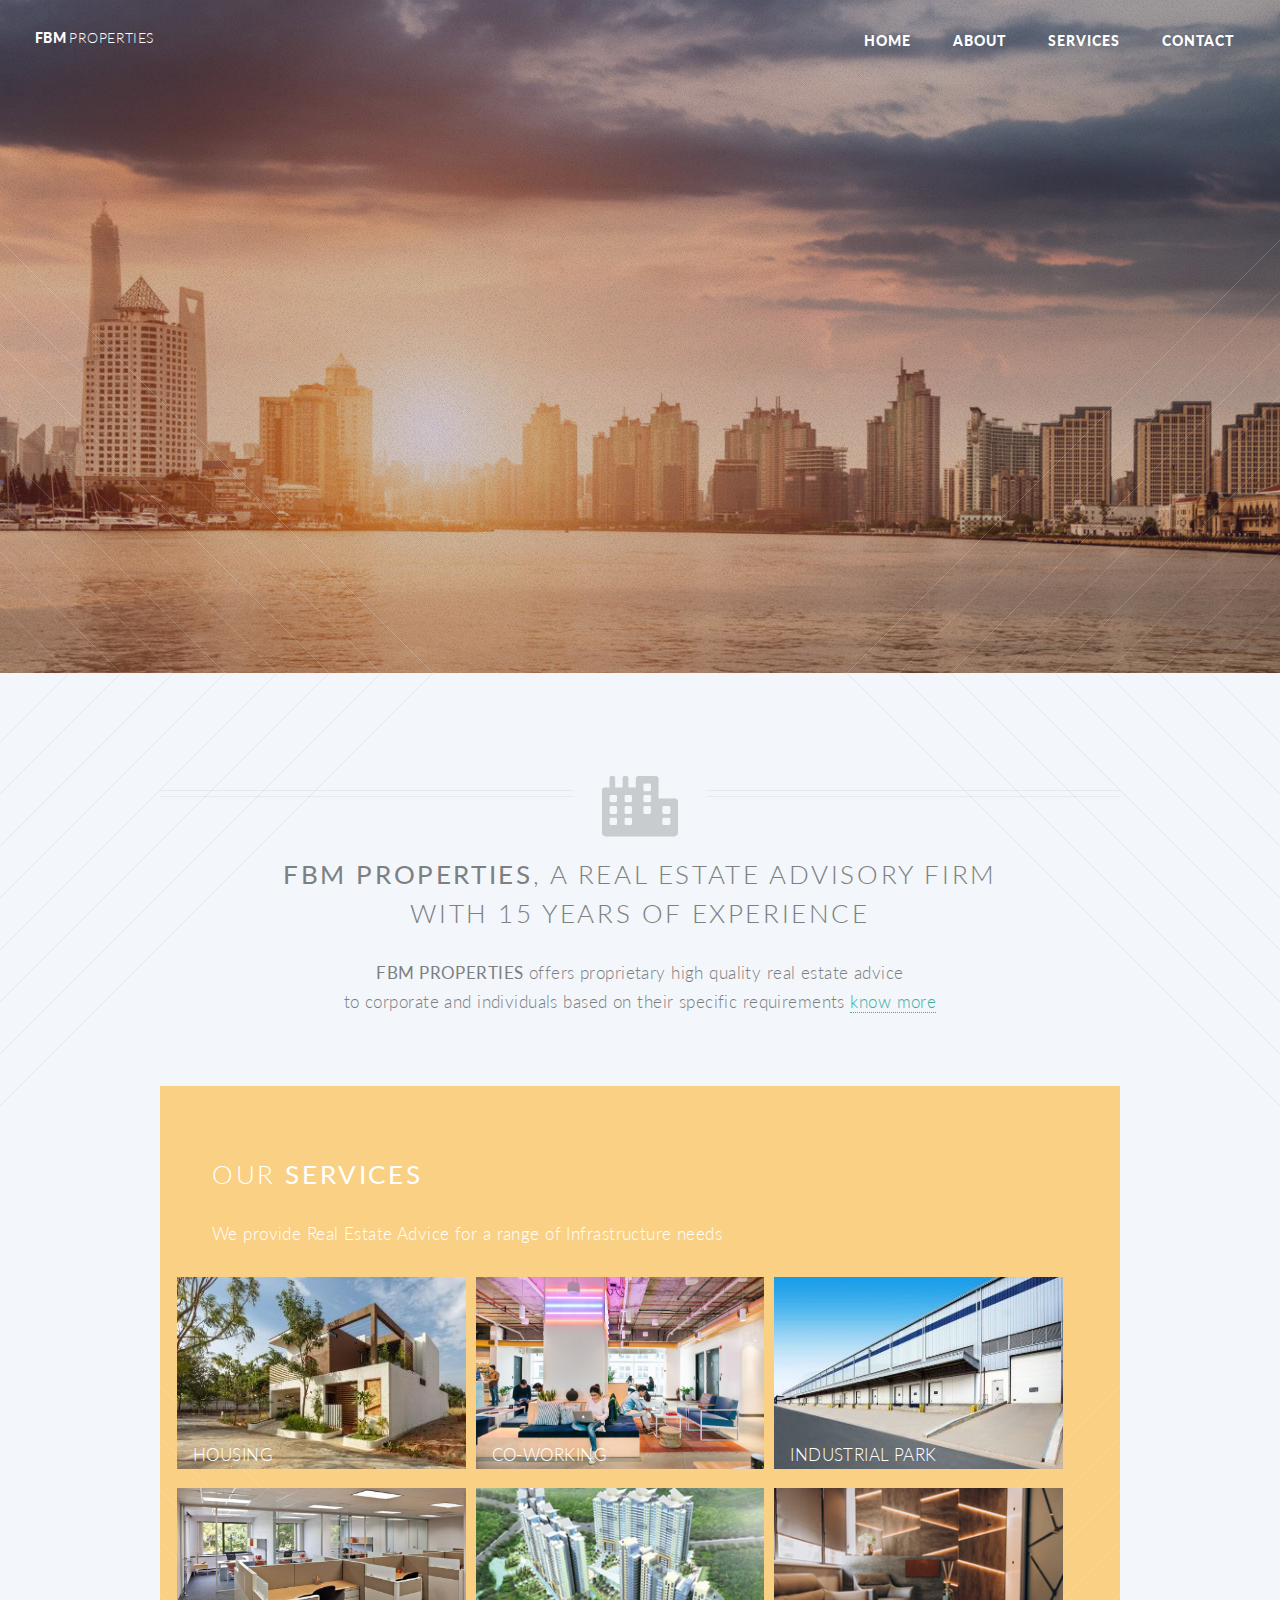
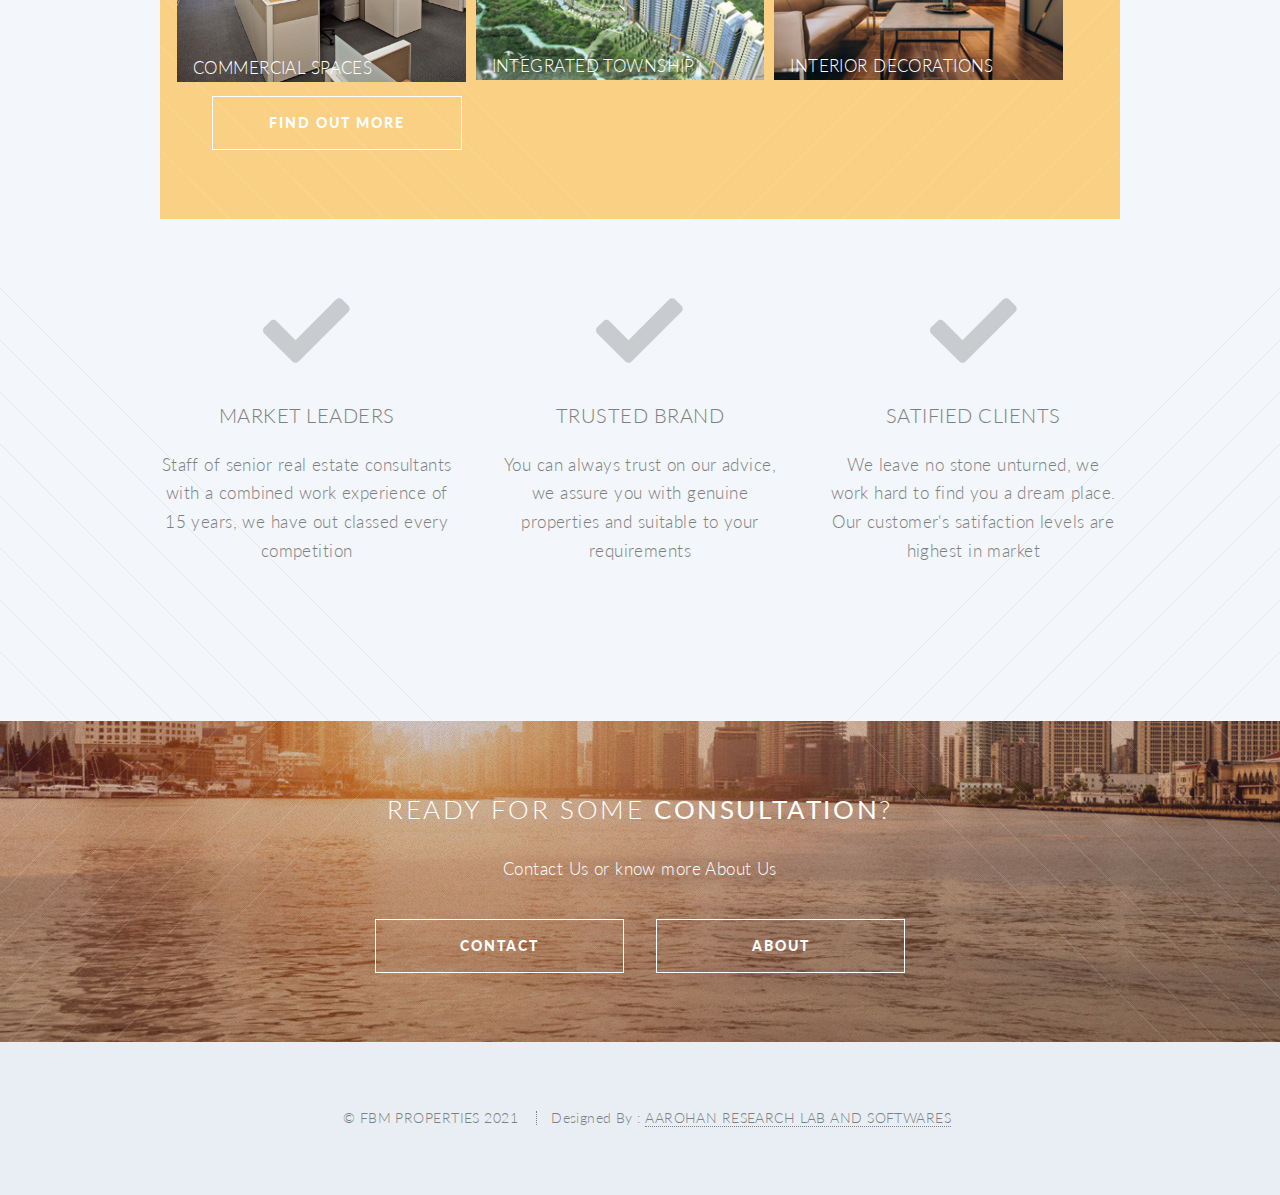
==== index.html @ 4f28b7e7 "First Commit" ====
<!DOCTYPE HTML>
<!--
	Twenty by HTML5 UP
	html5up.net | @ajlkn
	Free for personal and commercial use under the CCA 3.0 license (html5up.net/license)
-->
<html>

<head>
	<title>FBM Properties</title>
	<meta charset="utf-8" />
	<meta name="viewport" content="width=device-width, initial-scale=1, user-scalable=no" />
	<link rel="stylesheet" href="assets/css/main.css" />
	<noscript>
		<link rel="stylesheet" href="assets/css/noscript.css" />
	</noscript>
	<style>
		* {
			box-sizing: border-box;
		}

		.img-container {
			position: relative;
			text-align: center;
			color: white;
		}

		.bottom-left {
			position: absolute;
			bottom: 8px;
			left: 16px;
		}

		.column {
			float: left;
			width: 33.33%;
			padding: 5px;
		}

		/* Clearfix (clear floats) */
		.row::after {
			content: "";
			clear: both;
			display: table;
		}
	</style>
</head>

<body class="index is-preload">
	<div id="page-wrapper">

		<!-- Header -->
		<header id="header" class="alt">
			<h1 id="logo"><a href="index.html">FBM <span>Properties</span></a></h1>
			<nav id="nav">
				<ul>
					<li class="current"><a href="index.html">HOME</a></li>
					<li class="current"><a href="aboutus.html">ABOUT</a></li>
					<li class="current"><a href="services.html">SERVICES</a></li>
					<!-- <li class="current"><a href="expertise.html">OUR EXPERTISE</a></li> -->
					<li class="current"><a href="contact.html">CONTACT</a></li>
					<!-- <li class="submenu">
								<a href="#">Layouts</a>
								<ul>
									<li><a href="left-sidebar.html">Left Sidebar</a></li>
									<li><a href="right-sidebar.html">Right Sidebar</a></li>
									<li><a href="no-sidebar.html">No Sidebar</a></li>
									<li><a href="contact.html">Contact</a></li>
									<li class="submenu">
										<a href="#">Submenu</a>
										<ul>
											<li><a href="#">Dolore Sed</a></li>
											<li><a href="#">Consequat</a></li>
											<li><a href="#">Lorem Magna</a></li>
											<li><a href="#">Sed Magna</a></li>
											<li><a href="#">Ipsum Nisl</a></li>
										</ul>
									</li>
								</ul>
							</li> -->
					<!-- <li><a href="#" class="button primary">Sign Up</a></li> -->
				</ul>
			</nav>
		</header>

		<!-- Banner -->
		<section id="banner">

			<!--
						".inner" is set up as an inline-block so it automatically expands
						in both directions to fit whatever's inside it. This means it won't
						automatically wrap lines, so be sure to use line breaks where
						appropriate (<br />).
					-->
			<div class="inner">

				<header>
					<h2><img src="./images/logo-gold.png" /></h2>
				</header>
				<p><strong>A real estate advisory firm</strong>
					<br />
					<br />
					We are Maharashtra Based
				</p>
				<footer>
					<ul class="buttons stacked">
						<li><a href="#main" class="button fit scrolly">EXPLORE</a></li>
					</ul>
				</footer>

			</div>

		</section>

		<!-- Main -->
		<article id="main">

			<header class="special container">
				<span class="icon solid fas fa-city"></span>
				<h2><strong>FBM Properties</strong>, a real estate advisory firm
					<br />
					With 15 years of experience
				</h2>
				<p><strong>FBM PROPERTIES</strong> offers proprietary high quality real estate advice
					<br />
					to corporate and individuals based on their
					specific requirements <a href="aboutus.html">know more</a>
				</p>
			</header>

			<!-- One -->
			<section class="wrapper style2 container special-alt">

				<div class="col-8 col-12-narrower">

					<header>
						<h2>Our<strong> Services</strong></h2>
					</header>
					<p>We provide Real Estate Advice for a range of Infrastructure needs</p>
					<br />
					<div class="row">
						<div class="column">
							<div class="img-container">
							<img src="./images/services/housing.jpg" alt="HOUSING" style="width:100%">
							<div class="bottom-left">HOUSING</div></div>
						</div>
						<div class="column">
							<div class="img-container">
							<img src="./images/services/co-working.jpg" alt="CO-WORKING" style="width:100%">
							<div class="bottom-left">CO-WORKING</div></div>
						</div>
						<div class="column">
							<div class="img-container">
							<img src="./images/services/industrial-park.jpg" alt="INDUSTRIAL PARK" style="width:100%">
							<div class="bottom-left">INDUSTRIAL PARK</div></div>
						</div>
						<div class="column">
							<div class="img-container">
							<img src="./images/services/commercial-spaces.jpg" alt="COMMERCIAL SPACES" style="width:100%">
							<div class="bottom-left">COMMERCIAL SPACES</div></div>
						</div>
						<div class="column">
							<div class="img-container">
							<img src="./images/services/integrated-township.jpg" alt="FINTEGRATED TOWNSHIP" style="width:100%">
							<div class="bottom-left">INTEGRATED TOWNSHIP</div></div>
						</div>
						<div class="column">
							<div class="img-container">
							<img src="./images/services/interior-decorations.jpg" alt="INTERIOR DECORATIONS" style="width:100%">
							<div class="bottom-left">INTERIOR DECORATIONS</div></div>
						</div>
					</div>
					<footer>
						<ul class="buttons">
							<li><a href="services.html" class="button">FIND OUT MORE</a></li>
						</ul>
					</footer>
				</div>


			</section>

			<!-- Two -->
			<section class="wrapper style1 container special">
				<div class="row">
					<div class="col-4 col-12-narrower">

						<section>
							<span class="icon solid featured fa-check"></span>
							<header>
								<h3>Market Leaders</h3>
							</header>
							<p>Staff of senior real estate consultants with a combined work experience of 15 years, we have out classed every competition</p>
						</section>

					</div>
					<div class="col-4 col-12-narrower">

						<section>
							<span class="icon solid featured fa-check"></span>
							<header>
								<h3>Trusted Brand</h3>
							</header>
							<p>You can always trust on our advice, we assure you with genuine properties and suitable to your requirements</p>
						</section>

					</div>
					<div class="col-4 col-12-narrower">

						<section>
							<span class="icon solid featured fa-check"></span>
							<header>
								<h3>Satified Clients</h3>
							</header>
							<p>We leave no stone unturned, we work hard to find you a dream place. Our customer's satifaction levels are highest in market</p>
						</section>

					</div>
				</div>
			</section>

			<!-- Three -->
			<!-- <section class="wrapper style3 container special">

				<header class="major">
					<h2>OUR <strong>EXPERTISE</strong></h2>
				</header>
			
				
				<div class="row">
					<div class="col-6 col-12-narrower">

						<section>
							<a href="#" class="image featured"><img src="./images/expertise/generic-consult.jpg" alt="" /></a>
							<header>
								<h3>Generic Consulting</h3>
							</header>
							
						</section>

					</div>
					<div class="col-6 col-12-narrower">

						<section>
							<a href="#" class="image featured"><img src="./images/expertise/transaction-coordinators.jpg" alt="" /></a>
							<header>
								<h3>Transaction Management</h3>
							</header>
							
						</section>

					</div>
				</div>
				<div class="row">
					<div class="col-6 col-12-narrower">

						<section>
							<a href="#" class="image featured"><img src="./images/expertise/pre-leased.jpg" alt="" /></a>
							<header>
								<h3>Pre-leased Properties</h3>
							</header>
							
						</section>

					</div>
					<div class="col-6 col-12-narrower">

						<section>
							<a href="#" class="image featured"><img src="images/expertise/land-aqui.jpg" alt="" /></a>
							<header>
								<h3>Land Acquisition</h3>
							</header>
							
						</section>

					</div>
					<div class="col-6 col-12-narrower">

						<section>
							<a href="#" class="image featured"><img src="./images/expertise/high-end.jpg" alt="" /></a>
							<header>
								<h3>Residential Services for Expats & High End Condominiums</h3>
							</header>
							
						</section>

					</div>
				</div>

				<footer class="major">
					<ul class="buttons">
						<li><a href="expertise.html" class="button">LEARN MORE</a></li>
					</ul>
				</footer>

			</section> -->

		</article>

		<!-- CTA -->
		<section id="cta">

			<header>
				<h2>Ready for some <strong>consultation</strong>?</h2>
				<p>Contact Us or know more About Us</p>
			</header>
			<footer>
				<ul class="buttons">
					<li><a href="contact.html" class="button">CONTACT</a></li>
					<li><a href="aboutus.html" class="button">ABOUT</a></li>
				</ul>
			</footer>

		</section>

		<!-- Footer -->
		<footer id="footer">

			<ul class="copyright">
				<li>&copy; FBM PROPERTIES 2021</li>
				<li>Designed By : <a href="http://aarohanresearchlab.com/">AAROHAN RESEARCH LAB AND SOFTWARES</a></li>
			</ul>

		</footer>

	</div>

	<!-- Scripts -->
	<script src="assets/js/jquery.min.js"></script>
	<script src="assets/js/jquery.dropotron.min.js"></script>
	<script src="assets/js/jquery.scrolly.min.js"></script>
	<script src="assets/js/jquery.scrollex.min.js"></script>
	<script src="assets/js/browser.min.js"></script>
	<script src="assets/js/breakpoints.min.js"></script>
	<script src="assets/js/util.js"></script>
	<script src="assets/js/main.js"></script>

</body>

</html>
---- assets/css/main.css ----
@import url("fontawesome-all.min.css");
@import url("https://fonts.googleapis.com/css?family=Lato:300,400,900");

/*
	Twenty by HTML5 UP
	html5up.net | @ajlkn
	Free for personal and commercial use under the CCA 3.0 license (html5up.net/license)
*/

html, body, div, span, applet, object,
iframe, h1, h2, h3, h4, h5, h6, p, blockquote,
pre, a, abbr, acronym, address, big, cite,
code, del, dfn, em, img, ins, kbd, q, s, samp,
small, strike, strong, sub, sup, tt, var, b,
u, i, center, dl, dt, dd, ol, ul, li, fieldset,
form, label, legend, table, caption, tbody,
tfoot, thead, tr, th, td, article, aside,
canvas, details, embed, figure, figcaption,
footer, header, hgroup, menu, nav, output, ruby,
section, summary, time, mark, audio, video {
	margin: 0;
	padding: 0;
	border: 0;
	font-size: 100%;
	font: inherit;
	vertical-align: baseline;}

article, aside, details, figcaption, figure,
footer, header, hgroup, menu, nav, section {
	display: block;}

body {
	line-height: 1;
}

ol, ul {
	list-style: none;
}

blockquote, q {
	quotes: none;
}

	blockquote:before, blockquote:after, q:before, q:after {
		content: '';
		content: none;
	}

table {
	border-collapse: collapse;
	border-spacing: 0;
}

body {
	-webkit-text-size-adjust: none;
}

mark {
	background-color: transparent;
	color: inherit;
}

input::-moz-focus-inner {
	border: 0;
	padding: 0;
}

input, select, textarea {
	-moz-appearance: none;
	-webkit-appearance: none;
	-ms-appearance: none;
	appearance: none;
}

/* Basic */

	html {
		box-sizing: border-box;
	}

	*, *:before, *:after {
		box-sizing: inherit;
	}

	body {
		background: #f3f6fa;
	}

		body.is-preload *, body.is-preload *:before, body.is-preload *:after {
			-moz-animation: none !important;
			-webkit-animation: none !important;
			-ms-animation: none !important;
			animation: none !important;
			-moz-transition: none !important;
			-webkit-transition: none !important;
			-ms-transition: none !important;
			transition: none !important;
		}

	body, input, select, textarea {
		color: #7c8081;
		font-family: 'Lato', sans-serif;
		font-size: 15pt;
		font-weight: 300;
		letter-spacing: 0.025em;
		line-height: 1.75em;
	}

	a {
		-moz-transition: color 0.2s ease-in-out, border-color 0.2s ease-in-out, background-color 0.2s ease-in-out;
		-webkit-transition: color 0.2s ease-in-out, border-color 0.2s ease-in-out, background-color 0.2s ease-in-out;
		-ms-transition: color 0.2s ease-in-out, border-color 0.2s ease-in-out, background-color 0.2s ease-in-out;
		transition: color 0.2s ease-in-out, border-color 0.2s ease-in-out, background-color 0.2s ease-in-out;
		color: #3fb1a3;
		text-decoration: none;
		border-bottom: dotted 1px;
	}

		a:hover {
			border-bottom-color: transparent;
		}

	strong, b {
		font-weight: 400;
	}

	p, ul, ol, dl, table, blockquote {
		margin: 0 0 2em 0;
	}

	h1, h2, h3, h4, h5, h6 {
		color: inherit;
		font-weight: 300;
		line-height: 1.75em;
		margin-bottom: 1em;
		text-transform: uppercase;
	}

		h1 a, h2 a, h3 a, h4 a, h5 a, h6 a {
			color: inherit;
			text-decoration: none;
			border: 0;
		}

	h2 {
		font-size: 1.5em;
		letter-spacing: 0.1em;
	}

	h3 {
		font-size: 1.15em;
		letter-spacing: 0.025em;
	}

	sub {
		font-size: 0.8em;
		position: relative;
		top: 0.5em;
	}

	sup {
		font-size: 0.8em;
		position: relative;
		top: -0.5em;
	}

	hr {
		border-top: solid 1px rgba(124, 128, 129, 0.2);
		border: 0;
		margin-bottom: 1.5em;
	}

	blockquote {
		border-left: solid 0.5em rgba(124, 128, 129, 0.2);
		font-style: italic;
		padding: 1em 0 1em 2em;
	}

/* Container */

	.container {
		margin: 0 auto;
		max-width: 100%;
		width: 1400px;
	}

		.container.medium {
			width: 1050px;
		}

		@media screen and (max-width: 1680px) {

			.container {
				width: 1200px;
			}

				.container.medium {
					width: 900px;
				}

		}

		@media screen and (max-width: 1280px) {

			.container {
				width: 960px;
			}

				.container.medium {
					width: 735px;
				}

		}

		@media screen and (max-width: 980px) {

			.container {
				width: 95%;
			}

				.container.medium {
					width: 71.25%;
				}

		}

		@media screen and (max-width: 840px) {

			.container {
				width: 95%;
			}

				.container.medium {
					width: 95%;
				}

		}

		@media screen and (max-width: 736px) {

			.container {
				width: 100%;
			}

				.container.medium {
					width: 100%;
				}

		}

/* Row */

	.row {
		display: flex;
		flex-wrap: wrap;
		box-sizing: border-box;
		align-items: stretch;
	}

		.row > * {
			box-sizing: border-box;
		}

		.row.gtr-uniform > * > :last-child {
			margin-bottom: 0;
		}

		.row.aln-left {
			justify-content: flex-start;
		}

		.row.aln-center {
			justify-content: center;
		}

		.row.aln-right {
			justify-content: flex-end;
		}

		.row.aln-top {
			align-items: flex-start;
		}

		.row.aln-middle {
			align-items: center;
		}

		.row.aln-bottom {
			align-items: flex-end;
		}

		.row > .imp {
			order: -1;
		}

		.row > .col-1 {
			width: 8.33333%;
		}

		.row > .off-1 {
			margin-left: 8.33333%;
		}

		.row > .col-2 {
			width: 16.66667%;
		}

		.row > .off-2 {
			margin-left: 16.66667%;
		}

		.row > .col-3 {
			width: 25%;
		}

		.row > .off-3 {
			margin-left: 25%;
		}

		.row > .col-4 {
			width: 33.33333%;
		}

		.row > .off-4 {
			margin-left: 33.33333%;
		}

		.row > .col-5 {
			width: 41.66667%;
		}

		.row > .off-5 {
			margin-left: 41.66667%;
		}

		.row > .col-6 {
			width: 50%;
		}

		.row > .off-6 {
			margin-left: 50%;
		}

		.row > .col-7 {
			width: 58.33333%;
		}

		.row > .off-7 {
			margin-left: 58.33333%;
		}

		.row > .col-8 {
			width: 66.66667%;
		}

		.row > .off-8 {
			margin-left: 66.66667%;
		}

		.row > .col-9 {
			width: 75%;
		}

		.row > .off-9 {
			margin-left: 75%;
		}

		.row > .col-10 {
			width: 83.33333%;
		}

		.row > .off-10 {
			margin-left: 83.33333%;
		}

		.row > .col-11 {
			width: 91.66667%;
		}

		.row > .off-11 {
			margin-left: 91.66667%;
		}

		.row > .col-12 {
			width: 100%;
		}

		.row > .off-12 {
			margin-left: 100%;
		}

		.row.gtr-0 {
			margin-top: 0px;
			margin-left: 0px;
		}

			.row.gtr-0 > * {
				padding: 0px 0 0 0px;
			}

			.row.gtr-0.gtr-uniform {
				margin-top: 0px;
			}

				.row.gtr-0.gtr-uniform > * {
					padding-top: 0px;
				}

		.row.gtr-25 {
			margin-top: -12.5px;
			margin-left: -12.5px;
		}

			.row.gtr-25 > * {
				padding: 12.5px 0 0 12.5px;
			}

			.row.gtr-25.gtr-uniform {
				margin-top: -12.5px;
			}

				.row.gtr-25.gtr-uniform > * {
					padding-top: 12.5px;
				}

		.row.gtr-50 {
			margin-top: -25px;
			margin-left: -25px;
		}

			.row.gtr-50 > * {
				padding: 25px 0 0 25px;
			}

			.row.gtr-50.gtr-uniform {
				margin-top: -25px;
			}

				.row.gtr-50.gtr-uniform > * {
					padding-top: 25px;
				}

		.row {
			margin-top: -50px;
			margin-left: -50px;
		}

			.row > * {
				padding: 50px 0 0 50px;
			}

			.row.gtr-uniform {
				margin-top: -50px;
			}

				.row.gtr-uniform > * {
					padding-top: 50px;
				}

		.row.gtr-150 {
			margin-top: -75px;
			margin-left: -75px;
		}

			.row.gtr-150 > * {
				padding: 75px 0 0 75px;
			}

			.row.gtr-150.gtr-uniform {
				margin-top: -75px;
			}

				.row.gtr-150.gtr-uniform > * {
					padding-top: 75px;
				}

		.row.gtr-200 {
			margin-top: -100px;
			margin-left: -100px;
		}

			.row.gtr-200 > * {
				padding: 100px 0 0 100px;
			}

			.row.gtr-200.gtr-uniform {
				margin-top: -100px;
			}

				.row.gtr-200.gtr-uniform > * {
					padding-top: 100px;
				}

		@media screen and (max-width: 1680px) {

			.row {
				display: flex;
				flex-wrap: wrap;
				box-sizing: border-box;
				align-items: stretch;
			}

				.row > * {
					box-sizing: border-box;
				}

				.row.gtr-uniform > * > :last-child {
					margin-bottom: 0;
				}

				.row.aln-left {
					justify-content: flex-start;
				}

				.row.aln-center {
					justify-content: center;
				}

				.row.aln-right {
					justify-content: flex-end;
				}

				.row.aln-top {
					align-items: flex-start;
				}

				.row.aln-middle {
					align-items: center;
				}

				.row.aln-bottom {
					align-items: flex-end;
				}

				.row > .imp-wide {
					order: -1;
				}

				.row > .col-1-wide {
					width: 8.33333%;
				}

				.row > .off-1-wide {
					margin-left: 8.33333%;
				}

				.row > .col-2-wide {
					width: 16.66667%;
				}

				.row > .off-2-wide {
					margin-left: 16.66667%;
				}

				.row > .col-3-wide {
					width: 25%;
				}

				.row > .off-3-wide {
					margin-left: 25%;
				}

				.row > .col-4-wide {
					width: 33.33333%;
				}

				.row > .off-4-wide {
					margin-left: 33.33333%;
				}

				.row > .col-5-wide {
					width: 41.66667%;
				}

				.row > .off-5-wide {
					margin-left: 41.66667%;
				}

				.row > .col-6-wide {
					width: 50%;
				}

				.row > .off-6-wide {
					margin-left: 50%;
				}

				.row > .col-7-wide {
					width: 58.33333%;
				}

				.row > .off-7-wide {
					margin-left: 58.33333%;
				}

				.row > .col-8-wide {
					width: 66.66667%;
				}

				.row > .off-8-wide {
					margin-left: 66.66667%;
				}

				.row > .col-9-wide {
					width: 75%;
				}

				.row > .off-9-wide {
					margin-left: 75%;
				}

				.row > .col-10-wide {
					width: 83.33333%;
				}

				.row > .off-10-wide {
					margin-left: 83.33333%;
				}

				.row > .col-11-wide {
					width: 91.66667%;
				}

				.row > .off-11-wide {
					margin-left: 91.66667%;
				}

				.row > .col-12-wide {
					width: 100%;
				}

				.row > .off-12-wide {
					margin-left: 100%;
				}

				.row.gtr-0 {
					margin-top: 0px;
					margin-left: 0px;
				}

					.row.gtr-0 > * {
						padding: 0px 0 0 0px;
					}

					.row.gtr-0.gtr-uniform {
						margin-top: 0px;
					}

						.row.gtr-0.gtr-uniform > * {
							padding-top: 0px;
						}

				.row.gtr-25 {
					margin-top: -10px;
					margin-left: -10px;
				}

					.row.gtr-25 > * {
						padding: 10px 0 0 10px;
					}

					.row.gtr-25.gtr-uniform {
						margin-top: -10px;
					}

						.row.gtr-25.gtr-uniform > * {
							padding-top: 10px;
						}

				.row.gtr-50 {
					margin-top: -20px;
					margin-left: -20px;
				}

					.row.gtr-50 > * {
						padding: 20px 0 0 20px;
					}

					.row.gtr-50.gtr-uniform {
						margin-top: -20px;
					}

						.row.gtr-50.gtr-uniform > * {
							padding-top: 20px;
						}

				.row {
					margin-top: -40px;
					margin-left: -40px;
				}

					.row > * {
						padding: 40px 0 0 40px;
					}

					.row.gtr-uniform {
						margin-top: -40px;
					}

						.row.gtr-uniform > * {
							padding-top: 40px;
						}

				.row.gtr-150 {
					margin-top: -60px;
					margin-left: -60px;
				}

					.row.gtr-150 > * {
						padding: 60px 0 0 60px;
					}

					.row.gtr-150.gtr-uniform {
						margin-top: -60px;
					}

						.row.gtr-150.gtr-uniform > * {
							padding-top: 60px;
						}

				.row.gtr-200 {
					margin-top: -80px;
					margin-left: -80px;
				}

					.row.gtr-200 > * {
						padding: 80px 0 0 80px;
					}

					.row.gtr-200.gtr-uniform {
						margin-top: -80px;
					}

						.row.gtr-200.gtr-uniform > * {
							padding-top: 80px;
						}

		}

		@media screen and (max-width: 1280px) {

			.row {
				display: flex;
				flex-wrap: wrap;
				box-sizing: border-box;
				align-items: stretch;
			}

				.row > * {
					box-sizing: border-box;
				}

				.row.gtr-uniform > * > :last-child {
					margin-bottom: 0;
				}

				.row.aln-left {
					justify-content: flex-start;
				}

				.row.aln-center {
					justify-content: center;
				}

				.row.aln-right {
					justify-content: flex-end;
				}

				.row.aln-top {
					align-items: flex-start;
				}

				.row.aln-middle {
					align-items: center;
				}

				.row.aln-bottom {
					align-items: flex-end;
				}

				.row > .imp-normal {
					order: -1;
				}

				.row > .col-1-normal {
					width: 8.33333%;
				}

				.row > .off-1-normal {
					margin-left: 8.33333%;
				}

				.row > .col-2-normal {
					width: 16.66667%;
				}

				.row > .off-2-normal {
					margin-left: 16.66667%;
				}

				.row > .col-3-normal {
					width: 25%;
				}

				.row > .off-3-normal {
					margin-left: 25%;
				}

				.row > .col-4-normal {
					width: 33.33333%;
				}

				.row > .off-4-normal {
					margin-left: 33.33333%;
				}

				.row > .col-5-normal {
					width: 41.66667%;
				}

				.row > .off-5-normal {
					margin-left: 41.66667%;
				}

				.row > .col-6-normal {
					width: 50%;
				}

				.row > .off-6-normal {
					margin-left: 50%;
				}

				.row > .col-7-normal {
					width: 58.33333%;
				}

				.row > .off-7-normal {
					margin-left: 58.33333%;
				}

				.row > .col-8-normal {
					width: 66.66667%;
				}

				.row > .off-8-normal {
					margin-left: 66.66667%;
				}

				.row > .col-9-normal {
					width: 75%;
				}

				.row > .off-9-normal {
					margin-left: 75%;
				}

				.row > .col-10-normal {
					width: 83.33333%;
				}

				.row > .off-10-normal {
					margin-left: 83.33333%;
				}

				.row > .col-11-normal {
					width: 91.66667%;
				}

				.row > .off-11-normal {
					margin-left: 91.66667%;
				}

				.row > .col-12-normal {
					width: 100%;
				}

				.row > .off-12-normal {
					margin-left: 100%;
				}

				.row.gtr-0 {
					margin-top: 0px;
					margin-left: 0px;
				}

					.row.gtr-0 > * {
						padding: 0px 0 0 0px;
					}

					.row.gtr-0.gtr-uniform {
						margin-top: 0px;
					}

						.row.gtr-0.gtr-uniform > * {
							padding-top: 0px;
						}

				.row.gtr-25 {
					margin-top: -10px;
					margin-left: -10px;
				}

					.row.gtr-25 > * {
						padding: 10px 0 0 10px;
					}

					.row.gtr-25.gtr-uniform {
						margin-top: -10px;
					}

						.row.gtr-25.gtr-uniform > * {
							padding-top: 10px;
						}

				.row.gtr-50 {
					margin-top: -20px;
					margin-left: -20px;
				}

					.row.gtr-50 > * {
						padding: 20px 0 0 20px;
					}

					.row.gtr-50.gtr-uniform {
						margin-top: -20px;
					}

						.row.gtr-50.gtr-uniform > * {
							padding-top: 20px;
						}

				.row {
					margin-top: -40px;
					margin-left: -40px;
				}

					.row > * {
						padding: 40px 0 0 40px;
					}

					.row.gtr-uniform {
						margin-top: -40px;
					}

						.row.gtr-uniform > * {
							padding-top: 40px;
						}

				.row.gtr-150 {
					margin-top: -60px;
					margin-left: -60px;
				}

					.row.gtr-150 > * {
						padding: 60px 0 0 60px;
					}

					.row.gtr-150.gtr-uniform {
						margin-top: -60px;
					}

						.row.gtr-150.gtr-uniform > * {
							padding-top: 60px;
						}

				.row.gtr-200 {
					margin-top: -80px;
					margin-left: -80px;
				}

					.row.gtr-200 > * {
						padding: 80px 0 0 80px;
					}

					.row.gtr-200.gtr-uniform {
						margin-top: -80px;
					}

						.row.gtr-200.gtr-uniform > * {
							padding-top: 80px;
						}

		}

		@media screen and (max-width: 980px) {

			.row {
				display: flex;
				flex-wrap: wrap;
				box-sizing: border-box;
				align-items: stretch;
			}

				.row > * {
					box-sizing: border-box;
				}

				.row.gtr-uniform > * > :last-child {
					margin-bottom: 0;
				}

				.row.aln-left {
					justify-content: flex-start;
				}

				.row.aln-center {
					justify-content: center;
				}

				.row.aln-right {
					justify-content: flex-end;
				}

				.row.aln-top {
					align-items: flex-start;
				}

				.row.aln-middle {
					align-items: center;
				}

				.row.aln-bottom {
					align-items: flex-end;
				}

				.row > .imp-narrow {
					order: -1;
				}

				.row > .col-1-narrow {
					width: 8.33333%;
				}

				.row > .off-1-narrow {
					margin-left: 8.33333%;
				}

				.row > .col-2-narrow {
					width: 16.66667%;
				}

				.row > .off-2-narrow {
					margin-left: 16.66667%;
				}

				.row > .col-3-narrow {
					width: 25%;
				}

				.row > .off-3-narrow {
					margin-left: 25%;
				}

				.row > .col-4-narrow {
					width: 33.33333%;
				}

				.row > .off-4-narrow {
					margin-left: 33.33333%;
				}

				.row > .col-5-narrow {
					width: 41.66667%;
				}

				.row > .off-5-narrow {
					margin-left: 41.66667%;
				}

				.row > .col-6-narrow {
					width: 50%;
				}

				.row > .off-6-narrow {
					margin-left: 50%;
				}

				.row > .col-7-narrow {
					width: 58.33333%;
				}

				.row > .off-7-narrow {
					margin-left: 58.33333%;
				}

				.row > .col-8-narrow {
					width: 66.66667%;
				}

				.row > .off-8-narrow {
					margin-left: 66.66667%;
				}

				.row > .col-9-narrow {
					width: 75%;
				}

				.row > .off-9-narrow {
					margin-left: 75%;
				}

				.row > .col-10-narrow {
					width: 83.33333%;
				}

				.row > .off-10-narrow {
					margin-left: 83.33333%;
				}

				.row > .col-11-narrow {
					width: 91.66667%;
				}

				.row > .off-11-narrow {
					margin-left: 91.66667%;
				}

				.row > .col-12-narrow {
					width: 100%;
				}

				.row > .off-12-narrow {
					margin-left: 100%;
				}

				.row.gtr-0 {
					margin-top: 0px;
					margin-left: 0px;
				}

					.row.gtr-0 > * {
						padding: 0px 0 0 0px;
					}

					.row.gtr-0.gtr-uniform {
						margin-top: 0px;
					}

						.row.gtr-0.gtr-uniform > * {
							padding-top: 0px;
						}

				.row.gtr-25 {
					margin-top: -7.5px;
					margin-left: -7.5px;
				}

					.row.gtr-25 > * {
						padding: 7.5px 0 0 7.5px;
					}

					.row.gtr-25.gtr-uniform {
						margin-top: -7.5px;
					}

						.row.gtr-25.gtr-uniform > * {
							padding-top: 7.5px;
						}

				.row.gtr-50 {
					margin-top: -15px;
					margin-left: -15px;
				}

					.row.gtr-50 > * {
						padding: 15px 0 0 15px;
					}

					.row.gtr-50.gtr-uniform {
						margin-top: -15px;
					}

						.row.gtr-50.gtr-uniform > * {
							padding-top: 15px;
						}

				.row {
					margin-top: -30px;
					margin-left: -30px;
				}

					.row > * {
						padding: 30px 0 0 30px;
					}

					.row.gtr-uniform {
						margin-top: -30px;
					}

						.row.gtr-uniform > * {
							padding-top: 30px;
						}

				.row.gtr-150 {
					margin-top: -45px;
					margin-left: -45px;
				}

					.row.gtr-150 > * {
						padding: 45px 0 0 45px;
					}

					.row.gtr-150.gtr-uniform {
						margin-top: -45px;
					}

						.row.gtr-150.gtr-uniform > * {
							padding-top: 45px;
						}

				.row.gtr-200 {
					margin-top: -60px;
					margin-left: -60px;
				}

					.row.gtr-200 > * {
						padding: 60px 0 0 60px;
					}

					.row.gtr-200.gtr-uniform {
						margin-top: -60px;
					}

						.row.gtr-200.gtr-uniform > * {
							padding-top: 60px;
						}

		}

		@media screen and (max-width: 840px) {

			.row {
				display: flex;
				flex-wrap: wrap;
				box-sizing: border-box;
				align-items: stretch;
			}

				.row > * {
					box-sizing: border-box;
				}

				.row.gtr-uniform > * > :last-child {
					margin-bottom: 0;
				}

				.row.aln-left {
					justify-content: flex-start;
				}

				.row.aln-center {
					justify-content: center;
				}

				.row.aln-right {
					justify-content: flex-end;
				}

				.row.aln-top {
					align-items: flex-start;
				}

				.row.aln-middle {
					align-items: center;
				}

				.row.aln-bottom {
					align-items: flex-end;
				}

				.row > .imp-narrower {
					order: -1;
				}

				.row > .col-1-narrower {
					width: 8.33333%;
				}

				.row > .off-1-narrower {
					margin-left: 8.33333%;
				}

				.row > .col-2-narrower {
					width: 16.66667%;
				}

				.row > .off-2-narrower {
					margin-left: 16.66667%;
				}

				.row > .col-3-narrower {
					width: 25%;
				}

				.row > .off-3-narrower {
					margin-left: 25%;
				}

				.row > .col-4-narrower {
					width: 33.33333%;
				}

				.row > .off-4-narrower {
					margin-left: 33.33333%;
				}

				.row > .col-5-narrower {
					width: 41.66667%;
				}

				.row > .off-5-narrower {
					margin-left: 41.66667%;
				}

				.row > .col-6-narrower {
					width: 50%;
				}

				.row > .off-6-narrower {
					margin-left: 50%;
				}

				.row > .col-7-narrower {
					width: 58.33333%;
				}

				.row > .off-7-narrower {
					margin-left: 58.33333%;
				}

				.row > .col-8-narrower {
					width: 66.66667%;
				}

				.row > .off-8-narrower {
					margin-left: 66.66667%;
				}

				.row > .col-9-narrower {
					width: 75%;
				}

				.row > .off-9-narrower {
					margin-left: 75%;
				}

				.row > .col-10-narrower {
					width: 83.33333%;
				}

				.row > .off-10-narrower {
					margin-left: 83.33333%;
				}

				.row > .col-11-narrower {
					width: 91.66667%;
				}

				.row > .off-11-narrower {
					margin-left: 91.66667%;
				}

				.row > .col-12-narrower {
					width: 100%;
				}

				.row > .off-12-narrower {
					margin-left: 100%;
				}

				.row.gtr-0 {
					margin-top: 0px;
					margin-left: 0px;
				}

					.row.gtr-0 > * {
						padding: 0px 0 0 0px;
					}

					.row.gtr-0.gtr-uniform {
						margin-top: 0px;
					}

						.row.gtr-0.gtr-uniform > * {
							padding-top: 0px;
						}

				.row.gtr-25 {
					margin-top: -7.5px;
					margin-left: -7.5px;
				}

					.row.gtr-25 > * {
						padding: 7.5px 0 0 7.5px;
					}

					.row.gtr-25.gtr-uniform {
						margin-top: -7.5px;
					}

						.row.gtr-25.gtr-uniform > * {
							padding-top: 7.5px;
						}

				.row.gtr-50 {
					margin-top: -15px;
					margin-left: -15px;
				}

					.row.gtr-50 > * {
						padding: 15px 0 0 15px;
					}

					.row.gtr-50.gtr-uniform {
						margin-top: -15px;
					}

						.row.gtr-50.gtr-uniform > * {
							padding-top: 15px;
						}

				.row {
					margin-top: -30px;
					margin-left: -30px;
				}

					.row > * {
						padding: 30px 0 0 30px;
					}

					.row.gtr-uniform {
						margin-top: -30px;
					}

						.row.gtr-uniform > * {
							padding-top: 30px;
						}

				.row.gtr-150 {
					margin-top: -45px;
					margin-left: -45px;
				}

					.row.gtr-150 > * {
						padding: 45px 0 0 45px;
					}

					.row.gtr-150.gtr-uniform {
						margin-top: -45px;
					}

						.row.gtr-150.gtr-uniform > * {
							padding-top: 45px;
						}

				.row.gtr-200 {
					margin-top: -60px;
					margin-left: -60px;
				}

					.row.gtr-200 > * {
						padding: 60px 0 0 60px;
					}

					.row.gtr-200.gtr-uniform {
						margin-top: -60px;
					}

						.row.gtr-200.gtr-uniform > * {
							padding-top: 60px;
						}

		}

		@media screen and (max-width: 736px) {

			.row {
				display: flex;
				flex-wrap: wrap;
				box-sizing: border-box;
				align-items: stretch;
			}

				.row > * {
					box-sizing: border-box;
				}

				.row.gtr-uniform > * > :last-child {
					margin-bottom: 0;
				}

				.row.aln-left {
					justify-content: flex-start;
				}

				.row.aln-center {
					justify-content: center;
				}

				.row.aln-right {
					justify-content: flex-end;
				}

				.row.aln-top {
					align-items: flex-start;
				}

				.row.aln-middle {
					align-items: center;
				}

				.row.aln-bottom {
					align-items: flex-end;
				}

				.row > .imp-mobile {
					order: -1;
				}

				.row > .col-1-mobile {
					width: 8.33333%;
				}

				.row > .off-1-mobile {
					margin-left: 8.33333%;
				}

				.row > .col-2-mobile {
					width: 16.66667%;
				}

				.row > .off-2-mobile {
					margin-left: 16.66667%;
				}

				.row > .col-3-mobile {
					width: 25%;
				}

				.row > .off-3-mobile {
					margin-left: 25%;
				}

				.row > .col-4-mobile {
					width: 33.33333%;
				}

				.row > .off-4-mobile {
					margin-left: 33.33333%;
				}

				.row > .col-5-mobile {
					width: 41.66667%;
				}

				.row > .off-5-mobile {
					margin-left: 41.66667%;
				}

				.row > .col-6-mobile {
					width: 50%;
				}

				.row > .off-6-mobile {
					margin-left: 50%;
				}

				.row > .col-7-mobile {
					width: 58.33333%;
				}

				.row > .off-7-mobile {
					margin-left: 58.33333%;
				}

				.row > .col-8-mobile {
					width: 66.66667%;
				}

				.row > .off-8-mobile {
					margin-left: 66.66667%;
				}

				.row > .col-9-mobile {
					width: 75%;
				}

				.row > .off-9-mobile {
					margin-left: 75%;
				}

				.row > .col-10-mobile {
					width: 83.33333%;
				}

				.row > .off-10-mobile {
					margin-left: 83.33333%;
				}

				.row > .col-11-mobile {
					width: 91.66667%;
				}

				.row > .off-11-mobile {
					margin-left: 91.66667%;
				}

				.row > .col-12-mobile {
					width: 100%;
				}

				.row > .off-12-mobile {
					margin-left: 100%;
				}

				.row.gtr-0 {
					margin-top: 0px;
					margin-left: 0px;
				}

					.row.gtr-0 > * {
						padding: 0px 0 0 0px;
					}

					.row.gtr-0.gtr-uniform {
						margin-top: 0px;
					}

						.row.gtr-0.gtr-uniform > * {
							padding-top: 0px;
						}

				.row.gtr-25 {
					margin-top: -7.5px;
					margin-left: -7.5px;
				}

					.row.gtr-25 > * {
						padding: 7.5px 0 0 7.5px;
					}

					.row.gtr-25.gtr-uniform {
						margin-top: -7.5px;
					}

						.row.gtr-25.gtr-uniform > * {
							padding-top: 7.5px;
						}

				.row.gtr-50 {
					margin-top: -15px;
					margin-left: -15px;
				}

					.row.gtr-50 > * {
						padding: 15px 0 0 15px;
					}

					.row.gtr-50.gtr-uniform {
						margin-top: -15px;
					}

						.row.gtr-50.gtr-uniform > * {
							padding-top: 15px;
						}

				.row {
					margin-top: -30px;
					margin-left: -30px;
				}

					.row > * {
						padding: 30px 0 0 30px;
					}

					.row.gtr-uniform {
						margin-top: -30px;
					}

						.row.gtr-uniform > * {
							padding-top: 30px;
						}

				.row.gtr-150 {
					margin-top: -45px;
					margin-left: -45px;
				}

					.row.gtr-150 > * {
						padding: 45px 0 0 45px;
					}

					.row.gtr-150.gtr-uniform {
						margin-top: -45px;
					}

						.row.gtr-150.gtr-uniform > * {
							padding-top: 45px;
						}

				.row.gtr-200 {
					margin-top: -60px;
					margin-left: -60px;
				}

					.row.gtr-200 > * {
						padding: 60px 0 0 60px;
					}

					.row.gtr-200.gtr-uniform {
						margin-top: -60px;
					}

						.row.gtr-200.gtr-uniform > * {
							padding-top: 60px;
						}

		}

/* Section/Article */

	section.special, article.special {
		text-align: center;
	}

	header.major {
		padding-bottom: 2em;
	}

	header.special {
		margin-bottom: 5em;
		padding-top: 7em;
		position: relative;
		text-align: center;
	}

		header.special:before, header.special:after {
			border-bottom: solid 1.5px;
			border-top: solid 1.5px;
			content: '';
			height: 7px;
			opacity: 0.1;
			position: absolute;
			top: 1.75em;
			width: 43%;
		}

		header.special:before {
			left: 0;
		}

		header.special:after {
			right: 0;
		}

		header.special h2 {
			margin-bottom: 0;
		}

		header.special h2 + p {
			margin-bottom: 0;
			padding-top: 1.5em;
		}

		header.special .icon {
			cursor: default;
			height: 7em;
			left: 0;
			position: absolute;
			text-align: center;
			top: 1em;
			width: 100%;
		}

			header.special .icon:before {
				font-size: 3.5em;
				opacity: 0.35;
			}

	footer > :last-child {
		margin-bottom: 0;
	}

	footer.major {
		padding-top: 3em;
	}

/* Form */

	input[type="text"],
	input[type="password"],
	input[type="email"],
	textarea {
		-moz-transition: background-color 0.2s ease-in-out, border-color 0.2s ease-in-out;
		-webkit-transition: background-color 0.2s ease-in-out, border-color 0.2s ease-in-out;
		-ms-transition: background-color 0.2s ease-in-out, border-color 0.2s ease-in-out;
		transition: background-color 0.2s ease-in-out, border-color 0.2s ease-in-out;
		-moz-appearance: none;
		-webkit-appearance: none;
		-ms-appearance: none;
		appearance: none;
		background: none;
		border: solid 1px rgba(124, 128, 129, 0.2);
		border-radius: 0;
		color: inherit;
		display: block;
		padding: 0.75em;
		text-decoration: none;
		width: 100%;
		outline: 0;
	}

		input[type="text"]:focus,
		input[type="password"]:focus,
		input[type="email"]:focus,
		textarea:focus {
			border-color: #83d3c9;
		}

	input[type="text"],
	input[type="password"],
	input[type="email"] {
		line-height: 1em;
	}

	::-webkit-input-placeholder {
		color: inherit;
		opacity: 0.5;
		position: relative;
		top: 3px;
	}

	:-moz-placeholder {
		color: inherit;
		opacity: 0.5;
	}

	::-moz-placeholder {
		color: inherit;
		opacity: 0.5;
	}

	:-ms-input-placeholder {
		color: inherit;
		opacity: 0.5;
	}

/* Image */

	.image {
		border: 0;
		position: relative;
	}

		.image:before {
			background: url("images/overlay.png");
			content: '';
			height: 100%;
			left: 0;
			position: absolute;
			top: 0;
			width: 100%;
		}

		.image.fit {
			display: block;
		}

			.image.fit img {
				display: block;
				width: 100%;
			}

		.image.featured {
			display: block;
			margin: 0 0 2em 0;
		}

			.image.featured img {
				display: block;
				width: 100%;
			}

/* Icon */

	.icon {
		text-decoration: none;
		position: relative;
	}

		.icon:before {
			-moz-osx-font-smoothing: grayscale;
			-webkit-font-smoothing: antialiased;
			display: inline-block;
			font-style: normal;
			font-variant: normal;
			text-rendering: auto;
			line-height: 1;
			text-transform: none !important;
			font-family: 'Font Awesome 5 Free';
			font-weight: 400;
		}

		.icon.solid:before {
			font-weight: 900;
		}

		.icon:before {
			line-height: inherit;
		}

		.icon.brands:before {
			font-family: 'Font Awesome 5 Brands';
		}

		.icon.circle {
			-moz-transition: all 0.2s ease-in-out;
			-webkit-transition: all 0.2s ease-in-out;
			-ms-transition: all 0.2s ease-in-out;
			transition: all 0.2s ease-in-out;
			border: 0;
			border-radius: 100%;
			display: inline-block;
			font-size: 1.25em;
			height: 2.25em;
			left: 0;
			line-height: 2.25em;
			text-align: center;
			text-decoration: none;
			top: 0;
			width: 2.25em;
		}

			.icon.circle:hover {
				top: -0.2em;
			}

			.icon.circle.fa-twitter {
				background: #70aecd;
				color: #fff;
			}

				.icon.circle.fa-twitter:hover {
					background: #7fb7d2;
				}

			.icon.circle.fa-facebook-f {
				background: #7490c3;
				color: #fff;
			}

				.icon.circle.fa-facebook-f:hover {
					background: #829bc9;
				}

			.icon.circle.fa-google-plus-g {
				background: #db6b67;
				color: #fff;
			}

				.icon.circle.fa-google-plus-g:hover {
					background: #df7b77;
				}

			.icon.circle.fa-github {
				background: #dcad8b;
				color: #fff;
			}

				.icon.circle.fa-github:hover {
					background: #e1b89b;
				}

			.icon.circle.fa-dribbble {
				background: #da83ae;
				color: #fff;
			}

				.icon.circle.fa-dribbble:hover {
					background: #df93b8;
				}

		.icon.featured {
			cursor: default;
			display: block;
			margin: 0 0 1.5em 0;
			opacity: 0.35;
			text-align: center;
		}

			.icon.featured:before {
				font-size: 5em;
				line-height: 1em;
			}

		.icon > .label {
			display: none;
		}

/* List */

	ol {
		list-style: decimal;
		padding-left: 1.25em;
	}

		ol li {
			padding-left: 0.25em;
		}

	ul {
		list-style: disc;
		padding-left: 1em;
	}

		ul li {
			padding-left: 0.5em;
		}

/* Icons */

	ul.icons {
		list-style: none;
		padding-left: 0;
		cursor: default;
	}

		ul.icons li {
			display: inline-block;
			line-height: 1em;
			padding-left: 0.5em;
		}

			ul.icons li:first-child {
				padding-left: 0;
			}

/* Featured Icons */

	ul.featured-icons {
		cursor: default;
		margin: -0.75em 0 0 0;
		opacity: 0.35;
		overflow: hidden;
		position: relative;
		list-style: none;
		padding-left: 0;
	}

		ul.featured-icons li {
			display: block;
			float: left;
			text-align: center;
			width: 50%;
			padding-left: 0;
			margin-bottom: 1em;
		}

			ul.featured-icons li .icon {
				display: inline-block;
				font-size: 5.5em;
				height: 1em;
				line-height: 1.5em;
				width: 1em;
			}

/* Buttons */

	ul.buttons {
		cursor: default;
		list-style: none;
		padding-left: 0;
	}

		ul.buttons:last-child {
			margin-bottom: 0;
		}

		ul.buttons li {
			display: inline-block;
			padding: 0 0 0 1.5em;
		}

			ul.buttons li:first-child {
				padding: 0;
			}

		ul.buttons.stacked li {
			display: block;
			padding: 1.5em 0 0 0;
		}

			ul.buttons.stacked li:first-child {
				padding: 0;
			}

/* Table */

	table {
		width: 100%;
	}

		table.default {
			width: 100%;
		}

			table.default tbody tr {
				border-bottom: solid 1px rgba(124, 128, 129, 0.2);
			}

			table.default td {
				padding: 0.5em 1em 0.5em 1em;
			}

			table.default th {
				font-weight: 400;
				padding: 0.5em 1em 0.5em 1em;
				text-align: left;
			}

			table.default thead {
				background: #7c8081;
				color: #fff;
			}

/* Button */

	input[type="button"],
	input[type="submit"],
	input[type="reset"],
	button,
	.button {
		-moz-appearance: none;
		-webkit-appearance: none;
		-ms-appearance: none;
		appearance: none;
		-moz-transition: color 0.2s ease-in-out, border-color 0.2s ease-in-out, background-color 0.2s ease-in-out;
		-webkit-transition: color 0.2s ease-in-out, border-color 0.2s ease-in-out, background-color 0.2s ease-in-out;
		-ms-transition: color 0.2s ease-in-out, border-color 0.2s ease-in-out, background-color 0.2s ease-in-out;
		transition: color 0.2s ease-in-out, border-color 0.2s ease-in-out, background-color 0.2s ease-in-out;
		background: none;
		border: solid 1px;
		border-radius: 0;
		color: inherit;
		cursor: pointer;
		display: inline-block;
		font-size: 0.8em;
		font-weight: 900;
		letter-spacing: 2px;
		min-width: 18em;
		padding: 0 0.75em;
		line-height: 3.75em;
		text-align: center;
		text-decoration: none;
		text-transform: uppercase;
	}

		input[type="button"]:hover,
		input[type="submit"]:hover,
		input[type="reset"]:hover,
		button:hover,
		.button:hover {
			background: rgba(188, 202, 206, 0.15);
			border-color: inherit;
		}

		input[type="button"].primary,
		input[type="submit"].primary,
		input[type="reset"].primary,
		button.primary,
		.button.primary {
			background: #83d3c9;
			border-color: #83d3c9;
			color: #fff !important;
		}

			input[type="button"].primary:hover,
			input[type="submit"].primary:hover,
			input[type="reset"].primary:hover,
			button.primary:hover,
			.button.primary:hover {
				background: #96dad1 !important;
				border-color: #96dad1 !important;
			}

		input[type="button"].fit,
		input[type="submit"].fit,
		input[type="reset"].fit,
		button.fit,
		.button.fit {
			width: 100%;
		}

		input[type="button"].small,
		input[type="submit"].small,
		input[type="reset"].small,
		button.small,
		.button.small {
			font-size: 0.7em;
			min-width: 14em;
			padding: 0.5em 0;
		}

/* Wrapper */

	.wrapper {
		margin-bottom: 5em;
		padding: 5em;
	}

		.wrapper.style1 {
			padding: 0;
		}

		.wrapper.style2 {
			background-color: #fad184;
			background-image: url("images/light-bl.svg"), url("images/light-br.svg");
			background-position: bottom left, bottom right;
			background-repeat: no-repeat, no-repeat;
			background-size: 25em, 25em;
			color: #fff;
		}

			.wrapper.style2 input[type="button"]:hover,
			.wrapper.style2 input[type="submit"]:hover,
			.wrapper.style2 input[type="reset"]:hover,
			.wrapper.style2 button:hover,
			.wrapper.style2 .button:hover {
				background: rgba(255, 255, 255, 0.15) !important;
			}

			.wrapper.style2 input[type="button"].primary,
			.wrapper.style2 input[type="submit"].primary,
			.wrapper.style2 input[type="reset"].primary,
			.wrapper.style2 button.primary,
			.wrapper.style2 .button.primary {
				background: #fff;
				border-color: #fff;
				color: #83d3c9 !important;
			}

				.wrapper.style2 input[type="button"].primary:hover,
				.wrapper.style2 input[type="submit"].primary:hover,
				.wrapper.style2 input[type="reset"].primary:hover,
				.wrapper.style2 button.primary:hover,
				.wrapper.style2 .button.primary:hover {
					border-color: inherit !important;
					color: #fff !important;
				}

		.wrapper.style3 {
			background: #fff;
			color: inherit;
		}

		.wrapper.style4 {
			background: #fff;
			color: inherit;
			padding: 4em;
		}

/* Header */

	@-moz-keyframes reveal-header {
		0% {
			top: -5em;
		}

		100% {
			top: 0;
		}
	}

	@-webkit-keyframes reveal-header {
		0% {
			top: -5em;
		}

		100% {
			top: 0;
		}
	}

	@-ms-keyframes reveal-header {
		0% {
			top: -5em;
		}

		100% {
			top: 0;
		}
	}

	@keyframes reveal-header {
		0% {
			top: -5em;
		}

		100% {
			top: 0;
		}
	}

	#header {
		background: #fff;
		box-shadow: 0 1px 2px 0 rgba(0, 0, 0, 0.075);
		color: inherit;
		cursor: default;
		font-size: 0.8em;
		left: 0;
		padding: 1em 1.5em;
		position: fixed;
		top: 0;
		width: 100%;
		z-index: 10000;
	}

		#header h1 {
			font-weight: 900;
			margin: 0;
		}

			#header h1 span {
				font-weight: 300;
			}

		#header nav {
			letter-spacing: 0.075em;
			position: absolute;
			right: 1.5em;
			text-transform: uppercase;
			top: 0.75em;
		}

			#header nav ul {
				list-style: none;
				padding-left: 0;
			}

				#header nav ul li {
					display: inline-block;
					margin-left: 1.5em;
					padding-left: 0;
				}

					#header nav ul li > ul {
						display: none;
					}

					#header nav ul li a {
						border: solid 1px transparent;
						color: inherit;
						display: inline-block;
						line-height: 1em;
						padding: 0.6em 0.75em;
						text-decoration: none;
					}

					#header nav ul li input[type="button"],
					#header nav ul li input[type="submit"],
					#header nav ul li input[type="reset"],
					#header nav ul li button,
					#header nav ul li .button {
						font-size: 1em;
						min-width: 0;
						width: auto;
					}

					#header nav ul li.submenu > a {
						text-decoration: none;
					}

						#header nav ul li.submenu > a:before {
							-moz-osx-font-smoothing: grayscale;
							-webkit-font-smoothing: antialiased;
							display: inline-block;
							font-style: normal;
							font-variant: normal;
							text-rendering: auto;
							line-height: 1;
							text-transform: none !important;
							font-family: 'Font Awesome 5 Free';
							font-weight: 900;
						}

						#header nav ul li.submenu > a:before {
							content: '\f107';
							margin-right: 0.65em;
						}

					#header nav ul li.active > a, #header nav ul li:hover > a {
						-moz-transition: all 0.2s ease-in-out;
						-webkit-transition: all 0.2s ease-in-out;
						-ms-transition: all 0.2s ease-in-out;
						transition: all 0.2s ease-in-out;
						background: rgba(188, 202, 206, 0.15);
					}

					#header nav ul li.current > a {
						font-weight: 900;
					}

		#header.reveal {
			-moz-animation: reveal-header 0.5s;
			-webkit-animation: reveal-header 0.5s;
			-ms-animation: reveal-header 0.5s;
			animation: reveal-header 0.5s;
		}

		#header.alt {
			-moz-animation: none;
			-webkit-animation: none;
			-ms-animation: none;
			animation: none;
			background: transparent;
			box-shadow: none;
			color: #fff;
			padding: 2em 2.5em;
			position: absolute;
		}

			#header.alt nav {
				right: 2.5em;
				top: 1.75em;
			}

				#header.alt nav ul li.active > a, #header.alt nav ul li:hover > a {
					border: solid 1px;
				}

/* Dropotron */

	.dropotron {
		list-style: none;
		padding-left: 0;
		background: #fff;
		box-shadow: 0 1px 2px 0 rgba(0, 0, 0, 0.075);
		line-height: 2.25em;
		min-width: 13em;
		padding: 1em 0;
		text-transform: uppercase;
		margin-top: calc(-1em + 1px);
	}

		.dropotron.level-0 {
			font-size: 0.7em;
			font-weight: 400;
			margin-top: 1.5em;
		}

			.dropotron.level-0:before {
				border-bottom: solid 0.5em #fff;
				border-left: solid 0.5em transparent;
				border-right: solid 0.5em transparent;
				content: '';
				left: 0.75em;
				position: absolute;
				top: -0.45em;
			}

		.dropotron > li {
			border-top: solid 1px rgba(124, 128, 129, 0.2);
			padding-left: 0;
		}

			.dropotron > li > a {
				-moz-transition: none;
				-webkit-transition: none;
				-ms-transition: none;
				transition: none;
				color: inherit;
				text-decoration: none;
				padding: 0 1em;
				border: 0;
			}

			.dropotron > li:hover > a {
				background: #83d3c9;
				color: #fff;
			}

			.dropotron > li:first-child {
				border-top: 0;
			}

/* Banner */

	@-moz-keyframes reveal-banner {
		0% {
			opacity: 0;
		}

		100% {
			opacity: 1;
		}
	}

	@-webkit-keyframes reveal-banner {
		0% {
			opacity: 0;
		}

		100% {
			opacity: 1;
		}
	}

	@-ms-keyframes reveal-banner {
		0% {
			opacity: 0;
		}

		100% {
			opacity: 1;
		}
	}

	@keyframes reveal-banner {
		0% {
			opacity: 0;
		}

		100% {
			opacity: 1;
		}
	}

	#banner {
		background-attachment: scroll, scroll, scroll, fixed;
		background-color: #645862;
		background-image: url("images/light-bl.svg"), url("images/light-br.svg"), url("images/overlay.png"), url("../../images/banner.jpg");
		background-position: bottom left, bottom right, top left, top center;
		background-repeat: no-repeat, no-repeat, repeat, no-repeat;
		background-size: 25em, 25em, auto, cover;
		color: #fff;
		cursor: default;
		padding: 6em 0;
		text-align: center;
	}

		#banner .inner {
			-moz-animation: reveal-banner 1s 0.25s ease-in-out;
			-webkit-animation: reveal-banner 1s 0.25s ease-in-out;
			-ms-animation: reveal-banner 1s 0.25s ease-in-out;
			animation: reveal-banner 1s 0.25s ease-in-out;
			-moz-animation-fill-mode: forwards;
			-webkit-animation-fill-mode: forwards;
			-ms-animation-fill-mode: forwards;
			animation-fill-mode: forwards;
			background: rgba(52, 27, 43, 0.5);
			color: #fff;
			display: inline-block;
			opacity: 0;
			padding: 3em;
			text-align: center;
		}

			#banner .inner header {
				display: inline-block;
				border-bottom: solid 2px;
				border-top: solid 2px;
				margin: 0 0 2em 0;
				padding: 3px 0 3px 0;
			}

				#banner .inner header h2 {
					border-bottom: solid 2px;
					border-top: solid 2px;
					font-size: 2.5em;
					font-weight: 900;
					letter-spacing: 0.2em;
					margin: 0;
					padding-left: 0.05em;
					position: relative;
					text-transform: uppercase;
				}

			#banner .inner p {
				letter-spacing: 0.1em;
				margin: 0;
				text-transform: uppercase;
			}

				#banner .inner p a {
					color: inherit;
					font-weight: 400;
					text-decoration: none;
				}

			#banner .inner footer {
				margin: 2em 0 0 0;
			}

/* Main */

	#main {
		background-image: url("images/dark-tl.svg"), url("images/dark-tr.svg"), url("images/dark-bl.svg"), url("images/dark-br.svg");
		background-position: top left, top right, bottom left, bottom right;
		background-repeat: no-repeat;
		background-size: 25em;
		padding: 7em 0;
	}

		#main > :last-child {
			margin-bottom: 0;
		}

		#main .sidebar section {
			border-top: solid 1px rgba(124, 128, 129, 0.2);
			margin: 3em 0 0 0;
			padding: 3em 0 0 0;
		}

			#main .sidebar section:first-child {
				border-top: 0;
				padding-top: 0;
				margin-top: 0;
			}

	body.index #main {
		padding-top: 5em;
	}

/* CTA */

	#cta {
		background-attachment: scroll, scroll, scroll, fixed;
		background-color: #645862;
		background-image: url("images/light-tl.svg"), url("images/light-tr.svg"), url("images/overlay.png"), url("../../images/banner.jpg");
		background-position: top left, top right, top left, bottom center;
		background-repeat: no-repeat, no-repeat, repeat, no-repeat;
		background-size: 25em, 25em, auto, cover;
		color: #fff;
		padding: 5em;
		text-align: center;
	}

		#cta header {
			margin-bottom: 2em;
		}

/* Footer */

	#footer {
		background: #E8EEF4;
		color: #7c8081;
		padding: 5em 5em 10em 5em;
		text-align: center;
	}

		#footer .copyright {
			font-size: 0.8em;
			line-height: 1em;
		}

			#footer .copyright a {
				color: inherit;
			}

			#footer .copyright li {
				display: inline-block;
				margin-left: 1em;
				padding-left: 1em;
				border-left: dotted 1px;
			}

				#footer .copyright li:first-child {
					margin: 0;
					padding: 0;
					border: 0;
				}

/* Wide */

	@media screen and (max-width: 1680px) {

		/* Basic */

			body, input, select, textarea {
				font-size: 14pt;
			}

		/* Section/Article */

			header.special {
				padding-top: 5.5em;
				margin-bottom: 4em;
			}

	}

/* Normal */

	@media screen and (max-width: 1280px) {

		/* Basic */

			body, input, select, textarea {
				font-size: 13pt;
				letter-spacing: 0.025em;
				line-height: 1.65em;
			}

			h1, h2, h3, h4, h5, h6 {
				line-height: 1.5em;
			}

		/* Section/Article */

			header.major {
				padding-bottom: 1.5em;
			}

			footer.major {
				padding-top: 2em;
			}

		/* Wrapper */

			.wrapper {
				margin-bottom: 4em;
				padding: 4em 3em;
			}

				.wrapper.style4 {
					padding: 3em;
				}

		/* Header */

			#header nav ul li {
				margin-left: 1em;
			}

		/* Banner */

			#banner {
				background-attachment: scroll;
			}

		/* CTA */

			#cta {
				padding: 4em;
				background-attachment: scroll;
			}

		/* Footer */

			#footer {
				padding: 4em;
			}

	}

/* Narrow */

	@media screen and (max-width: 980px) {

		/* Basic */

			body, input, select, textarea {
				font-size: 13pt;
				letter-spacing: 0.025em;
				line-height: 1.5em;
			}

		/* Section/Article */

			header br {
				display: none;
			}

			header.major {
				padding-bottom: 1em;
			}

			header.special {
				padding-left: 2.5em;
				padding-right: 2.5em;
			}

			footer.major {
				padding-top: 1.5em;
			}

		/* Wrapper */

			.wrapper {
				margin-bottom: 3em;
				padding: 3em 2.5em;
			}

				.wrapper.special br {
					display: none;
				}

				.wrapper.style1 {
					padding: 0 2.5em;
				}

				.wrapper.style2 {
					background-size: 15em;
				}

				.wrapper.style4 {
					padding: 2.5em;
				}

		/* Banner */

			#banner {
				background-size: 15em, 15em, auto, cover;
			}

		/* Main */

			#main {
				background-size: 15em;
			}

		/* CTA */

			#cta {
				background-size: 15em, 15em, auto, cover;
				padding: 3em;
			}

	}

/* Narrower */

	#navPanel, #navButton {
		display: none;
	}

	@media screen and (max-width: 840px) {

		/* Basic */

			html, body {
				overflow-x: hidden;
			}

			header.major {
				padding-bottom: 0.25em;
			}

			header.special {
				margin-bottom: 4em;
				padding-top: 5em;
			}

				header.special:before, header.special:after {
					width: 40%;
				}

				header.special h2 + p {
					padding-top: 1.25em;
				}

		/* Section/Article */

			section {
				margin: 1em 0 1em 0;
			}

				section:first-child {
					margin-top: 0;
				}

		/* Button */

			input[type="button"].small,
			input[type="submit"].small,
			input[type="reset"].small,
			button.small,
			.button.small {
				font-size: 0.8em;
				min-width: 18em;
				padding: 0.75em 0;
			}

		/* Featured Icons */

			ul.featured-icons {
				margin: 0;
			}

				ul.featured-icons li {
					display: inline-block;
					float: none;
					width: auto;
				}

					ul.featured-icons li .icon {
						font-size: 4em;
						width: 1.25em;
					}

		/* Buttons */

			ul.buttons li {
				display: block;
				padding: 1em 0 0 0;
			}

		/* Header */

			#header {
				display: none;
			}

		/* Banner */

			#banner {
				margin: 0;
			}

		/* Wrapper */

			.wrapper.special-alt {
				text-align: center;
			}

			.wrapper.style4 {
				padding-bottom: 3em;
			}

		/* Main */

			#main {
				padding: 5em 0;
			}

				#main .sidebar {
					border-top: solid 1px rgba(124, 128, 129, 0.1);
					padding-top: 3em;
				}

					#main .sidebar section {
						border-top: 0;
						padding-top: 0;
					}

			body.index #main {
				padding-top: 4.5em;
			}

		/* CTA */

			#cta {
				margin: 0;
			}

		/* Footer */

			#footer {
				padding: 4em 1.5em;
			}

		/* Nav */

			#page-wrapper {
				-moz-backface-visibility: hidden;
				-webkit-backface-visibility: hidden;
				-ms-backface-visibility: hidden;
				backface-visibility: hidden;
				-moz-transition: -moz-transform 0.5s ease;
				-webkit-transition: -webkit-transform 0.5s ease;
				-ms-transition: -ms-transform 0.5s ease;
				transition: transform 0.5s ease;
				padding-bottom: 1px;
			}

			#navButton {
				-moz-backface-visibility: hidden;
				-webkit-backface-visibility: hidden;
				-ms-backface-visibility: hidden;
				backface-visibility: hidden;
				-moz-transition: -moz-transform 0.5s ease;
				-webkit-transition: -webkit-transform 0.5s ease;
				-ms-transition: -ms-transform 0.5s ease;
				transition: transform 0.5s ease;
				display: block;
				height: 60px;
				left: 0;
				position: fixed;
				top: 0;
				width: 100%;
				z-index: 10001;
			}

				#navButton .toggle {
					text-decoration: none;
					height: 60px;
					left: 0;
					position: absolute;
					text-align: center;
					top: 0;
					width: 100%;
					border: 0;
					outline: 0;
				}

					#navButton .toggle:before {
						-moz-osx-font-smoothing: grayscale;
						-webkit-font-smoothing: antialiased;
						display: inline-block;
						font-style: normal;
						font-variant: normal;
						text-rendering: auto;
						line-height: 1;
						text-transform: none !important;
						font-family: 'Font Awesome 5 Free';
						font-weight: 900;
					}

					#navButton .toggle:before {
						color: #fff;
						content: '\f0c9';
						font-size: 1em;
						height: 40px;
						left: 10px;
						line-height: 40px;
						opacity: 0.5;
						position: absolute;
						top: 11px;
						width: 60px;
						z-index: 1;
					}

					#navButton .toggle:after {
						background: rgba(163, 169, 170, 0.75);
						border-radius: 2px;
						content: '';
						height: 40px;
						left: 10px;
						position: absolute;
						top: 10px;
						width: 60px;
					}

			#navPanel {
				-moz-backface-visibility: hidden;
				-webkit-backface-visibility: hidden;
				-ms-backface-visibility: hidden;
				backface-visibility: hidden;
				-moz-transform: translateX(-275px);
				-webkit-transform: translateX(-275px);
				-ms-transform: translateX(-275px);
				transform: translateX(-275px);
				-moz-transition: -moz-transform 0.5s ease;
				-webkit-transition: -webkit-transform 0.5s ease;
				-ms-transition: -ms-transform 0.5s ease;
				transition: transform 0.5s ease;
				display: block;
				height: 100%;
				left: 0;
				overflow-y: auto;
				position: fixed;
				top: 0;
				width: 275px;
				z-index: 10002;
				background: #1c2021;
				color: #fff;
				font-size: 0.8em;
				letter-spacing: 0.075em;
				text-transform: uppercase;
				padding: 0.25em 0.75em 1em 0.75em;
			}

				#navPanel .link {
					border: 0;
					border-top: solid 1px rgba(255, 255, 255, 0.05);
					color: inherit;
					display: block;
					height: 3em;
					line-height: 3em;
					opacity: 0.75;
					text-decoration: none;
				}

					#navPanel .link.depth-0 {
						font-weight: 900;
					}

					#navPanel .link:first-child {
						border-top: 0;
					}

				#navPanel .indent-1 {
					display: inline-block;
					width: 1em;
				}

				#navPanel .indent-2 {
					display: inline-block;
					width: 2em;
				}

				#navPanel .indent-3 {
					display: inline-block;
					width: 3em;
				}

				#navPanel .indent-4 {
					display: inline-block;
					width: 4em;
				}

				#navPanel .indent-5 {
					display: inline-block;
					width: 5em;
				}

			body.navPanel-visible #page-wrapper {
				-moz-transform: translateX(275px);
				-webkit-transform: translateX(275px);
				-ms-transform: translateX(275px);
				transform: translateX(275px);
			}

			body.navPanel-visible #navButton {
				-moz-transform: translateX(275px);
				-webkit-transform: translateX(275px);
				-ms-transform: translateX(275px);
				transform: translateX(275px);
			}

			body.navPanel-visible #navPanel {
				-moz-transform: translateX(0);
				-webkit-transform: translateX(0);
				-ms-transform: translateX(0);
				transform: translateX(0);
			}

	}

/* Mobile */

	@media screen and (max-width: 736px) {

		/* Basic */

			body {
				min-width: 320px;
			}

			h2 {
				font-size: 1.25em;
				letter-spacing: 0.1em;
			}

			h3 {
				font-size: 1em;
				letter-spacing: 0.025em;
			}

			p {
				text-align: justify;
			}

		/* Section/Article */

			header {
				text-align: center;
			}

				header.major {
					padding-bottom: 0;
				}

				header.special {
					margin-bottom: 3em;
					padding-left: 1.5em;
					padding-right: 1.5em;
				}

					header.special:before, header.special:after {
						width: 38%;
					}

					header.special .icon {
						font-size: 0.75em;
						top: 1.5em;
					}

				header p {
					text-align: center;
				}

			footer.major {
				padding-top: 0;
			}

		/* Icon */

			.icon.circle {
				font-size: 1em;
			}

		/* Button */

			input[type="button"],
			input[type="submit"],
			input[type="reset"],
			button,
			.button {
				max-width: 20em;
				width: 100%;
			}

				input[type="button"].fit,
				input[type="submit"].fit,
				input[type="reset"].fit,
				button.fit,
				.button.fit {
					width: auto;
				}

		/* Icons */

			ul.icons li {
				padding-left: 0.25em;
			}

		/* Featured Icons */

			ul.featured-icons li .icon {
				width: 1.1em;
			}

		/* Buttons */

			ul.buttons {
				text-align: center;
			}

		/* Wrapper */

			.wrapper {
				margin-bottom: 2.5em;
				padding: 2.25em 1.5em;
			}

				.wrapper.special br {
					display: none;
				}

				.wrapper.style1 {
					padding: 0 1.5em;
				}

				.wrapper.style2 {
					background-size: 10em;
					padding: 2.25em 1.5em;
				}

				.wrapper.style4 {
					background-size: 10em;
					padding: 1.5em 1.5em 3em 1.5em;
				}

		/* Banner */

			#banner {
				background-size: 10em, 10em, auto, cover;
				padding: 6em 0;
			}

				#banner .inner {
					background: none;
					display: block;
					padding: 0 1.5em;
				}

					#banner .inner header h2 {
						font-size: 1.5em;
					}

					#banner .inner p {
						text-align: center;
					}

					#banner .inner br {
						display: none;
					}

		/* Main */

			#main {
				background-size: 10em;
				padding: 3.5em 0 2.5em 0;
			}

			body.index #main {
				padding: 2.5em 0 0 0;
			}

			body.contact #main {
				padding-bottom: 0;
			}

		/* CTA */

			#cta {
				background-size: 10em, 10em, auto, cover;
				padding: 3em 1.5em;
			}

		/* Footer */

			#footer {
				padding: 3em 1.5em;
			}

				#footer .copyright li {
					display: block;
					margin: 1em 0 0 0;
					padding: 0;
					border: 0;
				}

		/* Nav */

			#navButton .toggle:before {
				top: 8px;
				left: 8px;
				width: 50px;
				height: 34px;
				line-height: 34px;
			}

			#navButton .toggle:after {
				top: 8px;
				left: 8px;
				width: 50px;
				height: 34px;
			}

	}
---- assets/css/noscript.css ----
/*
	Twenty by HTML5 UP
	html5up.net | @ajlkn
	Free for personal and commercial use under the CCA 3.0 license (html5up.net/license)
*/

/* Banner */

	#banner .inner {
		opacity: 1;
	}
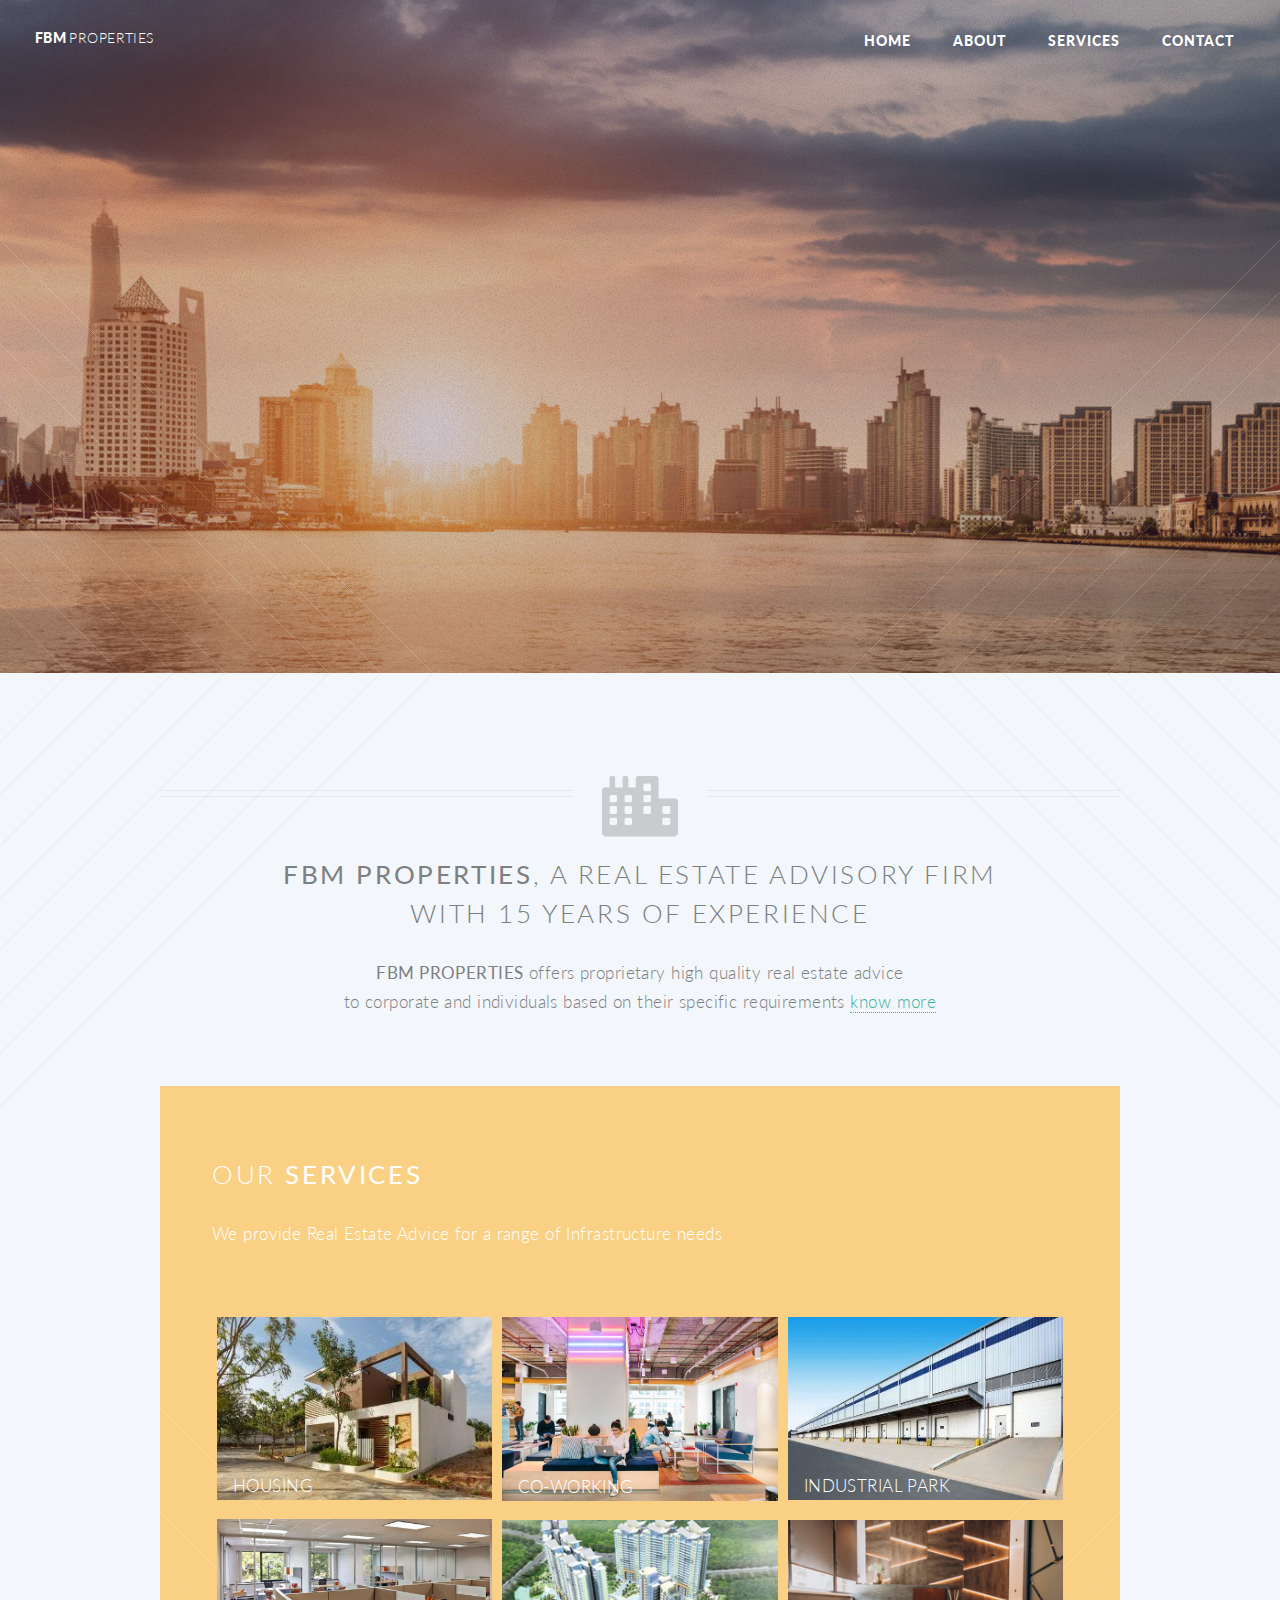
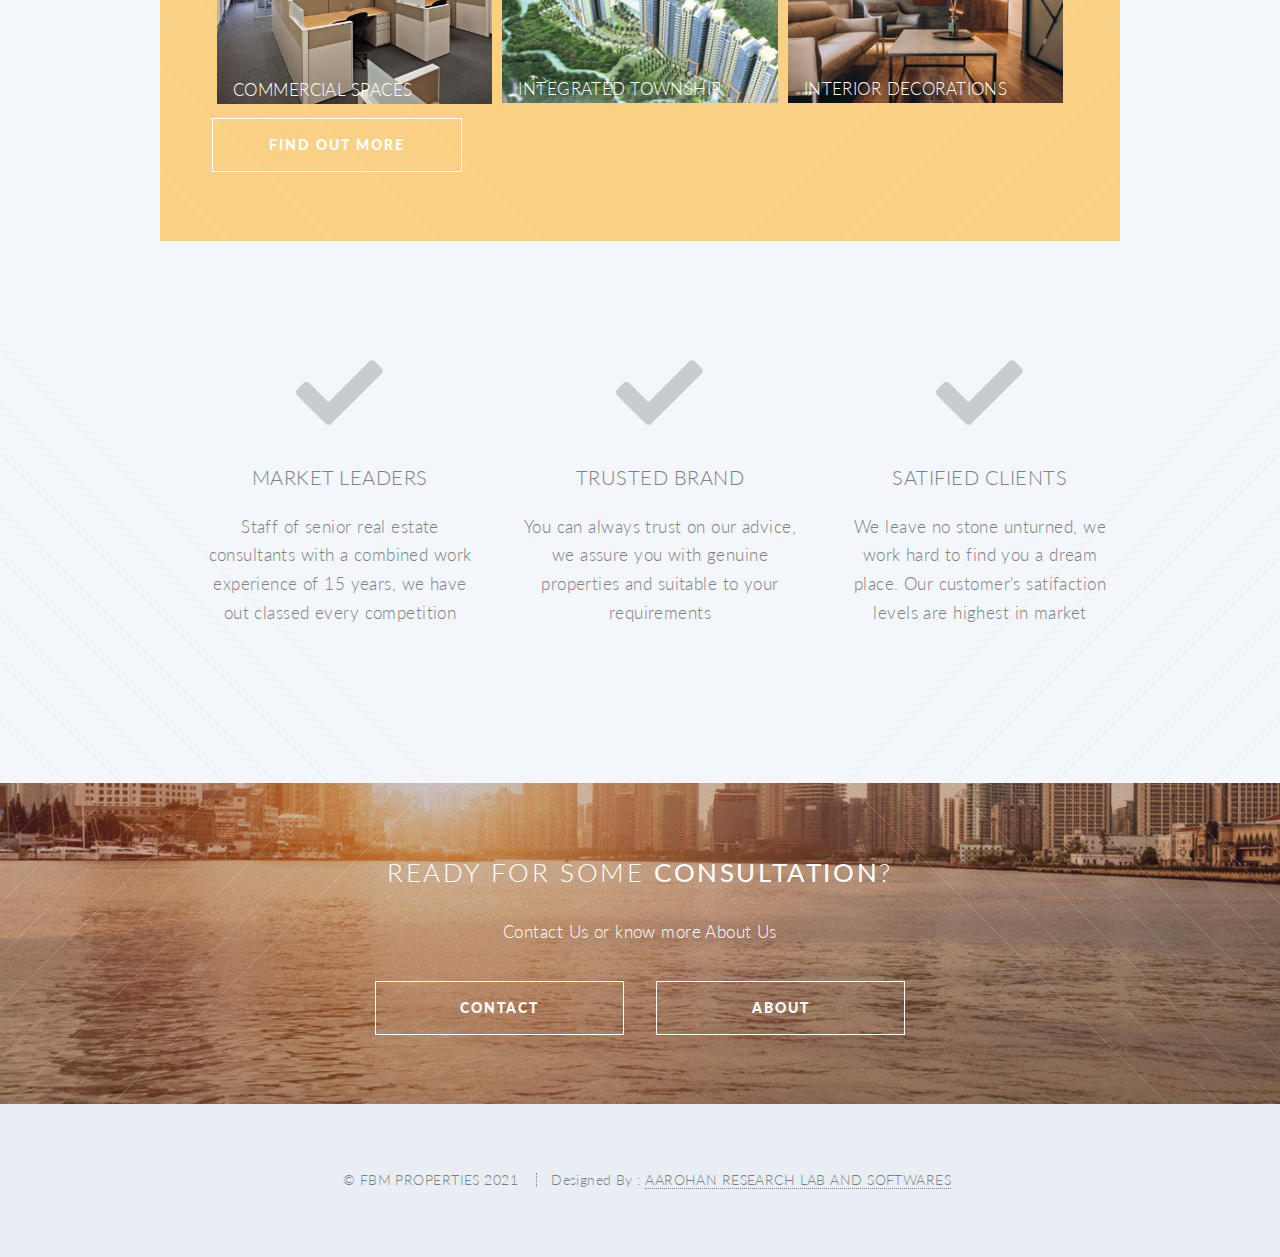
==== commit 2d0fca57: "Add files via upload" ====
--- a/index.html
+++ b/index.html
@@ -1,340 +1,345 @@
-<!DOCTYPE HTML>
-<!--
-	Twenty by HTML5 UP
-	html5up.net | @ajlkn
-	Free for personal and commercial use under the CCA 3.0 license (html5up.net/license)
--->
-<html>
-
-<head>
-	<title>FBM Properties</title>
-	<meta charset="utf-8" />
-	<meta name="viewport" content="width=device-width, initial-scale=1, user-scalable=no" />
-	<link rel="stylesheet" href="assets/css/main.css" />
-	<noscript>
-		<link rel="stylesheet" href="assets/css/noscript.css" />
-	</noscript>
-	<style>
-		* {
-			box-sizing: border-box;
-		}
-
-		.img-container {
-			position: relative;
-			text-align: center;
-			color: white;
-		}
-
-		.bottom-left {
-			position: absolute;
-			bottom: 8px;
-			left: 16px;
-		}
-
-		.column {
-			float: left;
-			width: 33.33%;
-			padding: 5px;
-		}
-
-		/* Clearfix (clear floats) */
-		.row::after {
-			content: "";
-			clear: both;
-			display: table;
-		}
-	</style>
-</head>
-
-<body class="index is-preload">
-	<div id="page-wrapper">
-
-		<!-- Header -->
-		<header id="header" class="alt">
-			<h1 id="logo"><a href="index.html">FBM <span>Properties</span></a></h1>
-			<nav id="nav">
-				<ul>
-					<li class="current"><a href="index.html">HOME</a></li>
-					<li class="current"><a href="aboutus.html">ABOUT</a></li>
-					<li class="current"><a href="services.html">SERVICES</a></li>
-					<!-- <li class="current"><a href="expertise.html">OUR EXPERTISE</a></li> -->
-					<li class="current"><a href="contact.html">CONTACT</a></li>
-					<!-- <li class="submenu">
-								<a href="#">Layouts</a>
-								<ul>
-									<li><a href="left-sidebar.html">Left Sidebar</a></li>
-									<li><a href="right-sidebar.html">Right Sidebar</a></li>
-									<li><a href="no-sidebar.html">No Sidebar</a></li>
-									<li><a href="contact.html">Contact</a></li>
-									<li class="submenu">
-										<a href="#">Submenu</a>
-										<ul>
-											<li><a href="#">Dolore Sed</a></li>
-											<li><a href="#">Consequat</a></li>
-											<li><a href="#">Lorem Magna</a></li>
-											<li><a href="#">Sed Magna</a></li>
-											<li><a href="#">Ipsum Nisl</a></li>
-										</ul>
-									</li>
-								</ul>
-							</li> -->
-					<!-- <li><a href="#" class="button primary">Sign Up</a></li> -->
-				</ul>
-			</nav>
-		</header>
-
-		<!-- Banner -->
-		<section id="banner">
-
-			<!--
-						".inner" is set up as an inline-block so it automatically expands
-						in both directions to fit whatever's inside it. This means it won't
-						automatically wrap lines, so be sure to use line breaks where
-						appropriate (<br />).
-					-->
-			<div class="inner">
-
-				<header>
-					<h2><img src="./images/logo-gold.png" /></h2>
-				</header>
-				<p><strong>A real estate advisory firm</strong>
-					<br />
-					<br />
-					We are Maharashtra Based
-				</p>
-				<footer>
-					<ul class="buttons stacked">
-						<li><a href="#main" class="button fit scrolly">EXPLORE</a></li>
-					</ul>
-				</footer>
-
-			</div>
-
-		</section>
-
-		<!-- Main -->
-		<article id="main">
-
-			<header class="special container">
-				<span class="icon solid fas fa-city"></span>
-				<h2><strong>FBM Properties</strong>, a real estate advisory firm
-					<br />
-					With 15 years of experience
-				</h2>
-				<p><strong>FBM PROPERTIES</strong> offers proprietary high quality real estate advice
-					<br />
-					to corporate and individuals based on their
-					specific requirements <a href="aboutus.html">know more</a>
-				</p>
-			</header>
-
-			<!-- One -->
-			<section class="wrapper style2 container special-alt">
-
-				<div class="col-8 col-12-narrower">
-
-					<header>
-						<h2>Our<strong> Services</strong></h2>
-					</header>
-					<p>We provide Real Estate Advice for a range of Infrastructure needs</p>
-					<br />
-					<div class="row">
-						<div class="column">
-							<div class="img-container">
-							<img src="./images/services/housing.jpg" alt="HOUSING" style="width:100%">
-							<div class="bottom-left">HOUSING</div></div>
-						</div>
-						<div class="column">
-							<div class="img-container">
-							<img src="./images/services/co-working.jpg" alt="CO-WORKING" style="width:100%">
-							<div class="bottom-left">CO-WORKING</div></div>
-						</div>
-						<div class="column">
-							<div class="img-container">
-							<img src="./images/services/industrial-park.jpg" alt="INDUSTRIAL PARK" style="width:100%">
-							<div class="bottom-left">INDUSTRIAL PARK</div></div>
-						</div>
-						<div class="column">
-							<div class="img-container">
-							<img src="./images/services/commercial-spaces.jpg" alt="COMMERCIAL SPACES" style="width:100%">
-							<div class="bottom-left">COMMERCIAL SPACES</div></div>
-						</div>
-						<div class="column">
-							<div class="img-container">
-							<img src="./images/services/integrated-township.jpg" alt="FINTEGRATED TOWNSHIP" style="width:100%">
-							<div class="bottom-left">INTEGRATED TOWNSHIP</div></div>
-						</div>
-						<div class="column">
-							<div class="img-container">
-							<img src="./images/services/interior-decorations.jpg" alt="INTERIOR DECORATIONS" style="width:100%">
-							<div class="bottom-left">INTERIOR DECORATIONS</div></div>
-						</div>
-					</div>
-					<footer>
-						<ul class="buttons">
-							<li><a href="services.html" class="button">FIND OUT MORE</a></li>
-						</ul>
-					</footer>
-				</div>
-
-
-			</section>
-
-			<!-- Two -->
-			<section class="wrapper style1 container special">
-				<div class="row">
-					<div class="col-4 col-12-narrower">
-
-						<section>
-							<span class="icon solid featured fa-check"></span>
-							<header>
-								<h3>Market Leaders</h3>
-							</header>
-							<p>Staff of senior real estate consultants with a combined work experience of 15 years, we have out classed every competition</p>
-						</section>
-
-					</div>
-					<div class="col-4 col-12-narrower">
-
-						<section>
-							<span class="icon solid featured fa-check"></span>
-							<header>
-								<h3>Trusted Brand</h3>
-							</header>
-							<p>You can always trust on our advice, we assure you with genuine properties and suitable to your requirements</p>
-						</section>
-
-					</div>
-					<div class="col-4 col-12-narrower">
-
-						<section>
-							<span class="icon solid featured fa-check"></span>
-							<header>
-								<h3>Satified Clients</h3>
-							</header>
-							<p>We leave no stone unturned, we work hard to find you a dream place. Our customer's satifaction levels are highest in market</p>
-						</section>
-
-					</div>
-				</div>
-			</section>
-
-			<!-- Three -->
-			<!-- <section class="wrapper style3 container special">
-
-				<header class="major">
-					<h2>OUR <strong>EXPERTISE</strong></h2>
-				</header>
-			
-				
-				<div class="row">
-					<div class="col-6 col-12-narrower">
-
-						<section>
-							<a href="#" class="image featured"><img src="./images/expertise/generic-consult.jpg" alt="" /></a>
-							<header>
-								<h3>Generic Consulting</h3>
-							</header>
-							
-						</section>
-
-					</div>
-					<div class="col-6 col-12-narrower">
-
-						<section>
-							<a href="#" class="image featured"><img src="./images/expertise/transaction-coordinators.jpg" alt="" /></a>
-							<header>
-								<h3>Transaction Management</h3>
-							</header>
-							
-						</section>
-
-					</div>
-				</div>
-				<div class="row">
-					<div class="col-6 col-12-narrower">
-
-						<section>
-							<a href="#" class="image featured"><img src="./images/expertise/pre-leased.jpg" alt="" /></a>
-							<header>
-								<h3>Pre-leased Properties</h3>
-							</header>
-							
-						</section>
-
-					</div>
-					<div class="col-6 col-12-narrower">
-
-						<section>
-							<a href="#" class="image featured"><img src="images/expertise/land-aqui.jpg" alt="" /></a>
-							<header>
-								<h3>Land Acquisition</h3>
-							</header>
-							
-						</section>
-
-					</div>
-					<div class="col-6 col-12-narrower">
-
-						<section>
-							<a href="#" class="image featured"><img src="./images/expertise/high-end.jpg" alt="" /></a>
-							<header>
-								<h3>Residential Services for Expats & High End Condominiums</h3>
-							</header>
-							
-						</section>
-
-					</div>
-				</div>
-
-				<footer class="major">
-					<ul class="buttons">
-						<li><a href="expertise.html" class="button">LEARN MORE</a></li>
-					</ul>
-				</footer>
-
-			</section> -->
-
-		</article>
-
-		<!-- CTA -->
-		<section id="cta">
-
-			<header>
-				<h2>Ready for some <strong>consultation</strong>?</h2>
-				<p>Contact Us or know more About Us</p>
-			</header>
-			<footer>
-				<ul class="buttons">
-					<li><a href="contact.html" class="button">CONTACT</a></li>
-					<li><a href="aboutus.html" class="button">ABOUT</a></li>
-				</ul>
-			</footer>
-
-		</section>
-
-		<!-- Footer -->
-		<footer id="footer">
-
-			<ul class="copyright">
-				<li>&copy; FBM PROPERTIES 2021</li>
-				<li>Designed By : <a href="http://aarohanresearchlab.com/">AAROHAN RESEARCH LAB AND SOFTWARES</a></li>
-			</ul>
-
-		</footer>
-
-	</div>
-
-	<!-- Scripts -->
-	<script src="assets/js/jquery.min.js"></script>
-	<script src="assets/js/jquery.dropotron.min.js"></script>
-	<script src="assets/js/jquery.scrolly.min.js"></script>
-	<script src="assets/js/jquery.scrollex.min.js"></script>
-	<script src="assets/js/browser.min.js"></script>
-	<script src="assets/js/breakpoints.min.js"></script>
-	<script src="assets/js/util.js"></script>
-	<script src="assets/js/main.js"></script>
-
-</body>
-
+<!DOCTYPE HTML>
+<!--
+	Twenty by HTML5 UP
+	html5up.net | @ajlkn
+	Free for personal and commercial use under the CCA 3.0 license (html5up.net/license)
+-->
+<html>
+
+<head>
+	<title>FBM Properties</title>
+	<meta charset="utf-8" />
+	<meta name="viewport" content="width=device-width, initial-scale=1, user-scalable=no" />
+	<!-- <meta name="viewport" content="width=device-width,height=device-height,initial-scale=1.0"/> -->
+
+	<link rel="stylesheet" href="assets/css/main.css" />
+	<noscript>
+		<link rel="stylesheet" href="assets/css/noscript.css" />
+	</noscript>
+	<style>
+		* {
+			box-sizing: border-box;
+		}
+
+		.img-container {
+			position: relative;
+			text-align: left;
+			color: white;
+		}
+
+		.bottom-left {
+			position: absolute;
+			bottom: 8px;
+			left: 16px;
+		}
+
+		.column {
+			margin: auto;
+			width: 33.33%;
+			padding: 5px;
+		}
+		.row {
+			margin: auto;
+		}
+
+		/* Clearfix (clear floats) */
+		.row::after {
+			content: "";
+			clear: both;
+			display: table;
+		}
+	</style>
+</head>
+
+<body class="index is-preload">
+	<div id="page-wrapper">
+
+		<!-- Header -->
+		<header id="header" class="alt">
+			<h1 id="logo"><a href="index.html">FBM <span>Properties</span></a></h1>
+			<nav id="nav">
+				<ul>
+					<li class="current"><a href="index.html">HOME</a></li>
+					<li class="current"><a href="aboutus.html">ABOUT</a></li>
+					<li class="current"><a href="services.html">SERVICES</a></li>
+					<!-- <li class="current"><a href="expertise.html">OUR EXPERTISE</a></li> -->
+					<li class="current"><a href="contact.html">CONTACT</a></li>
+					<!-- <li class="submenu">
+								<a href="#">Layouts</a>
+								<ul>
+									<li><a href="left-sidebar.html">Left Sidebar</a></li>
+									<li><a href="right-sidebar.html">Right Sidebar</a></li>
+									<li><a href="no-sidebar.html">No Sidebar</a></li>
+									<li><a href="contact.html">Contact</a></li>
+									<li class="submenu">
+										<a href="#">Submenu</a>
+										<ul>
+											<li><a href="#">Dolore Sed</a></li>
+											<li><a href="#">Consequat</a></li>
+											<li><a href="#">Lorem Magna</a></li>
+											<li><a href="#">Sed Magna</a></li>
+											<li><a href="#">Ipsum Nisl</a></li>
+										</ul>
+									</li>
+								</ul>
+							</li> -->
+					<!-- <li><a href="#" class="button primary">Sign Up</a></li> -->
+				</ul>
+			</nav>
+		</header>
+
+		<!-- Banner -->
+		<section id="banner">
+
+			<!--
+						".inner" is set up as an inline-block so it automatically expands
+						in both directions to fit whatever's inside it. This means it won't
+						automatically wrap lines, so be sure to use line breaks where
+						appropriate (<br />).
+					-->
+			<div class="inner">
+
+				<header>
+					<h2><span class="small-screen-view">FBM PROPERTIES</span><img class="desktop-view-logo"src="./images/logo-gold.png" /></h2>
+				</header>
+				<p><strong>A real estate advisory firm</strong>
+					<br />
+					<br />
+					We are Maharashtra Based
+				</p>
+				<footer>
+					<ul class="buttons stacked">
+						<li><a href="#main" class="button fit scrolly">EXPLORE</a></li>
+					</ul>
+				</footer>
+
+			</div>
+
+		</section>
+
+		<!-- Main -->
+		<article id="main">
+
+			<header class="special container">
+				<span class="icon solid fas fa-city"></span>
+				<h2><strong>FBM Properties</strong>, a real estate advisory firm
+					<br />
+					With 15 years of experience
+				</h2>
+				<p><strong>FBM PROPERTIES</strong> offers proprietary high quality real estate advice
+					<br />
+					to corporate and individuals based on their
+					specific requirements <a href="aboutus.html">know more</a>
+				</p>
+			</header>
+
+			<!-- Services -->
+			<section class="wrapper style2 container special-alt">
+
+				<div class="col-8 col-12-narrower">
+
+					<header>
+						<h2>Our<strong> Services</strong></h2>
+					</header>
+					<p>We provide Real Estate Advice for a range of Infrastructure needs</p>
+					<br />
+					<div class="row">
+						<div class="column">
+							<div class="img-container">
+							<img src="./images/services/housing.jpg" alt="HOUSING" style="width:100%">
+							<div class="bottom-left">HOUSING</div></div>
+						</div>
+						<div class="column">
+							<div class="img-container">
+							<img src="./images/services/co-working.jpg" alt="CO-WORKING" style="width:100%">
+							<div class="bottom-left">CO-WORKING</div></div>
+						</div>
+						<div class="column">
+							<div class="img-container">
+							<img src="./images/services/industrial-park.jpg" alt="INDUSTRIAL PARK" style="width:100%">
+							<div class="bottom-left">INDUSTRIAL PARK</div></div>
+						</div>
+						<div class="column">
+							<div class="img-container">
+							<img src="./images/services/commercial-spaces.jpg" alt="COMMERCIAL SPACES" style="width:100%">
+							<div class="bottom-left">COMMERCIAL SPACES</div></div>
+						</div>
+						<div class="column">
+							<div class="img-container">
+							<img src="./images/services/integrated-township.jpg" alt="FINTEGRATED TOWNSHIP" style="width:100%">
+							<div class="bottom-left">INTEGRATED TOWNSHIP</div></div>
+						</div>
+						<div class="column">
+							<div class="img-container">
+							<img src="./images/services/interior-decorations.jpg" alt="INTERIOR DECORATIONS" style="width:100%">
+							<div class="bottom-left">INTERIOR DECORATIONS</div></div>
+						</div>
+					</div>
+					<footer>
+						<ul class="buttons">
+							<li><a href="services.html" class="button">FIND OUT MORE</a></li>
+						</ul>
+					</footer>
+				</div>
+
+
+			</section>
+
+			<!-- Two -->
+			<section class="wrapper style1 container special">
+				<div class="row">
+					<div class="col-4 col-12-narrower">
+
+						<section>
+							<span class="icon solid featured fa-check"></span>
+							<header>
+								<h3>Market Leaders</h3>
+							</header>
+							<p>Staff of senior real estate consultants with a combined work experience of 15 years, we have out classed every competition</p>
+						</section>
+
+					</div>
+					<div class="col-4 col-12-narrower">
+
+						<section>
+							<span class="icon solid featured fa-check"></span>
+							<header>
+								<h3>Trusted Brand</h3>
+							</header>
+							<p>You can always trust on our advice, we assure you with genuine properties and suitable to your requirements</p>
+						</section>
+
+					</div>
+					<div class="col-4 col-12-narrower">
+
+						<section>
+							<span class="icon solid featured fa-check"></span>
+							<header>
+								<h3>Satified Clients</h3>
+							</header>
+							<p>We leave no stone unturned, we work hard to find you a dream place. Our customer's satifaction levels are highest in market</p>
+						</section>
+
+					</div>
+				</div>
+			</section>
+
+			<!-- Three -->
+			<!-- <section class="wrapper style3 container special">
+
+				<header class="major">
+					<h2>OUR <strong>EXPERTISE</strong></h2>
+				</header>
+			
+				
+				<div class="row">
+					<div class="col-6 col-12-narrower">
+
+						<section>
+							<a href="#" class="image featured"><img src="./images/expertise/generic-consult.jpg" alt="" /></a>
+							<header>
+								<h3>Generic Consulting</h3>
+							</header>
+							
+						</section>
+
+					</div>
+					<div class="col-6 col-12-narrower">
+
+						<section>
+							<a href="#" class="image featured"><img src="./images/expertise/transaction-coordinators.jpg" alt="" /></a>
+							<header>
+								<h3>Transaction Management</h3>
+							</header>
+							
+						</section>
+
+					</div>
+				</div>
+				<div class="row">
+					<div class="col-6 col-12-narrower">
+
+						<section>
+							<a href="#" class="image featured"><img src="./images/expertise/pre-leased.jpg" alt="" /></a>
+							<header>
+								<h3>Pre-leased Properties</h3>
+							</header>
+							
+						</section>
+
+					</div>
+					<div class="col-6 col-12-narrower">
+
+						<section>
+							<a href="#" class="image featured"><img src="images/expertise/land-aqui.jpg" alt="" /></a>
+							<header>
+								<h3>Land Acquisition</h3>
+							</header>
+							
+						</section>
+
+					</div>
+					<div class="col-6 col-12-narrower">
+
+						<section>
+							<a href="#" class="image featured"><img src="./images/expertise/high-end.jpg" alt="" /></a>
+							<header>
+								<h3>Residential Services for Expats & High End Condominiums</h3>
+							</header>
+							
+						</section>
+
+					</div>
+				</div>
+
+				<footer class="major">
+					<ul class="buttons">
+						<li><a href="expertise.html" class="button">LEARN MORE</a></li>
+					</ul>
+				</footer>
+
+			</section> -->
+
+		</article>
+
+		<!-- CTA -->
+		<section id="cta">
+
+			<header>
+				<h2>Ready for some <strong>consultation</strong>?</h2>
+				<p>Contact Us or know more About Us</p>
+			</header>
+			<footer>
+				<ul class="buttons">
+					<li><a href="contact.html" class="button">CONTACT</a></li>
+					<li><a href="aboutus.html" class="button">ABOUT</a></li>
+				</ul>
+			</footer>
+
+		</section>
+
+		<!-- Footer -->
+		<footer id="footer">
+
+			<ul class="copyright">
+				<li>&copy; FBM PROPERTIES 2021</li>
+				<li>Designed By : <a href="http://aarohanresearchlab.com/">AAROHAN RESEARCH LAB AND SOFTWARES</a></li>
+			</ul>
+
+		</footer>
+
+	</div>
+
+	<!-- Scripts -->
+	<script src="assets/js/jquery.min.js"></script>
+	<script src="assets/js/jquery.dropotron.min.js"></script>
+	<script src="assets/js/jquery.scrolly.min.js"></script>
+	<script src="assets/js/jquery.scrollex.min.js"></script>
+	<script src="assets/js/browser.min.js"></script>
+	<script src="assets/js/breakpoints.min.js"></script>
+	<script src="assets/js/util.js"></script>
+	<script src="assets/js/main.js"></script>
+
+</body>
+
 </html>